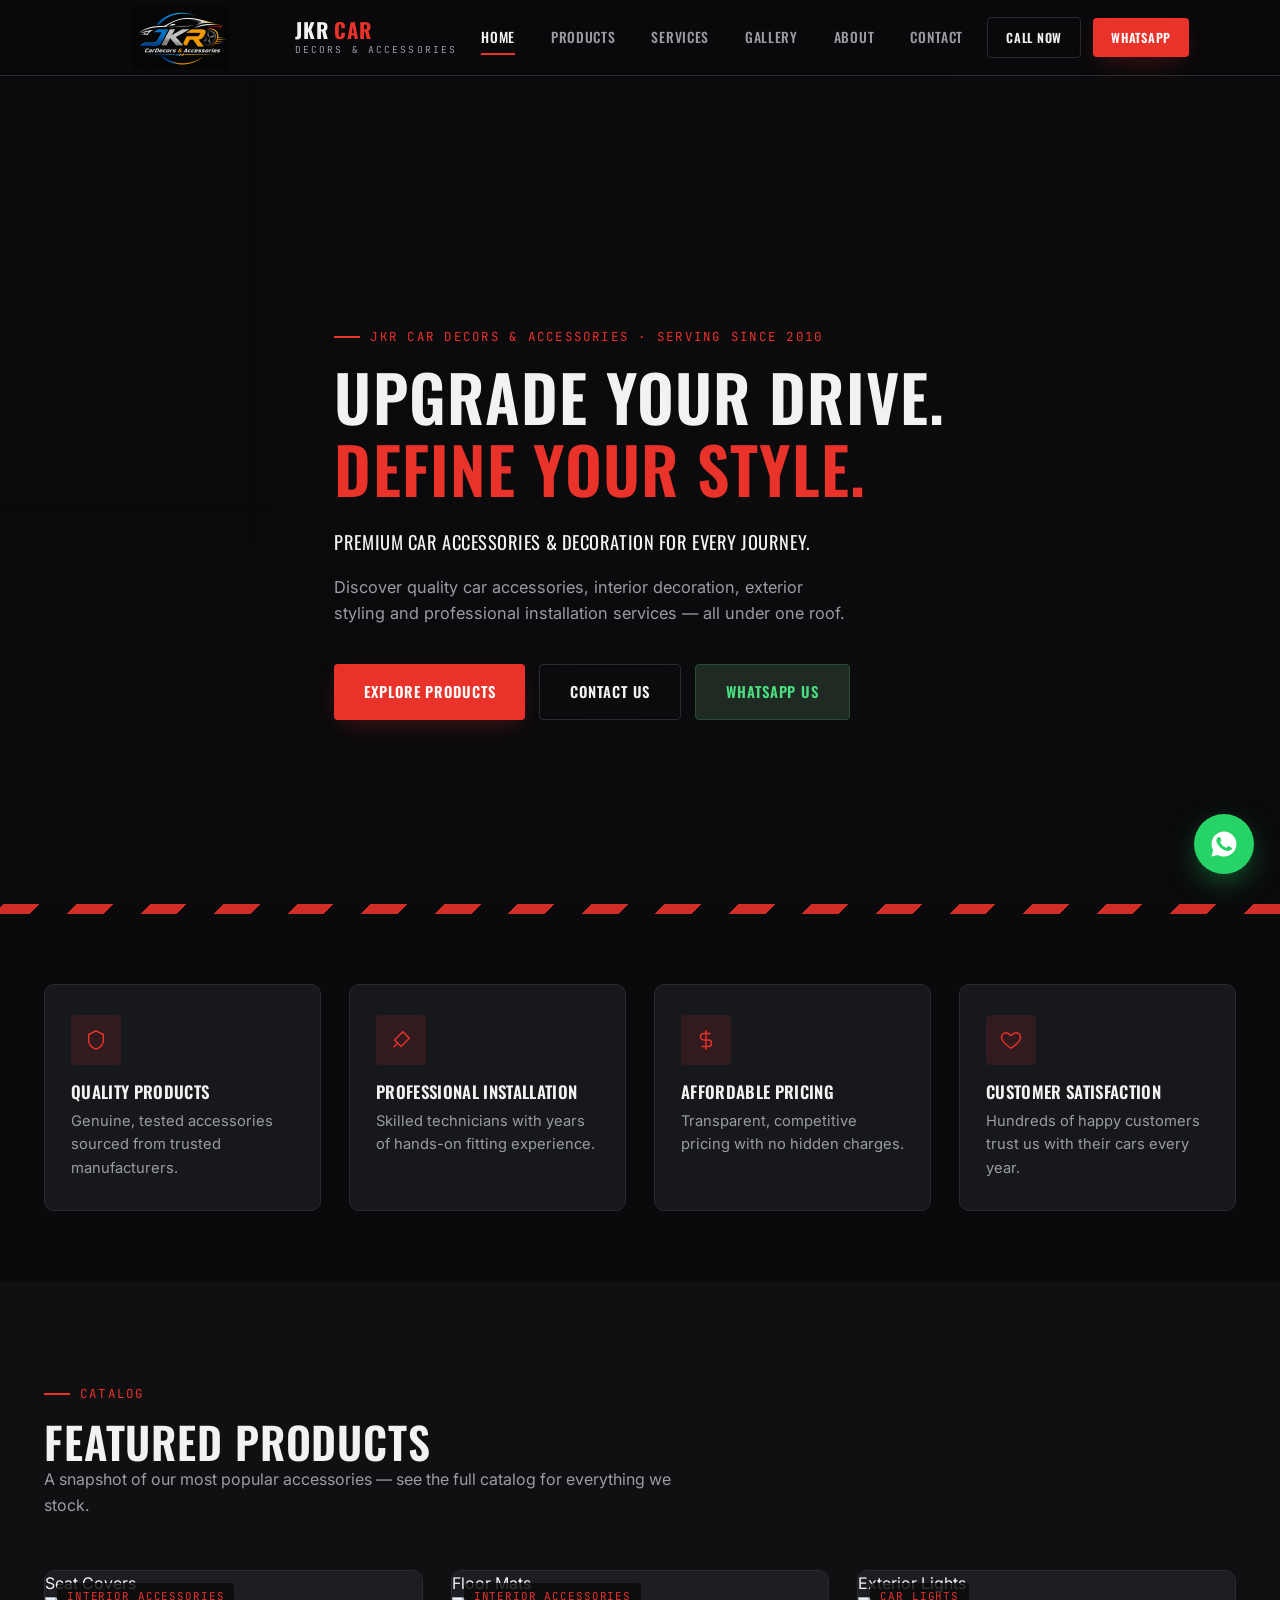
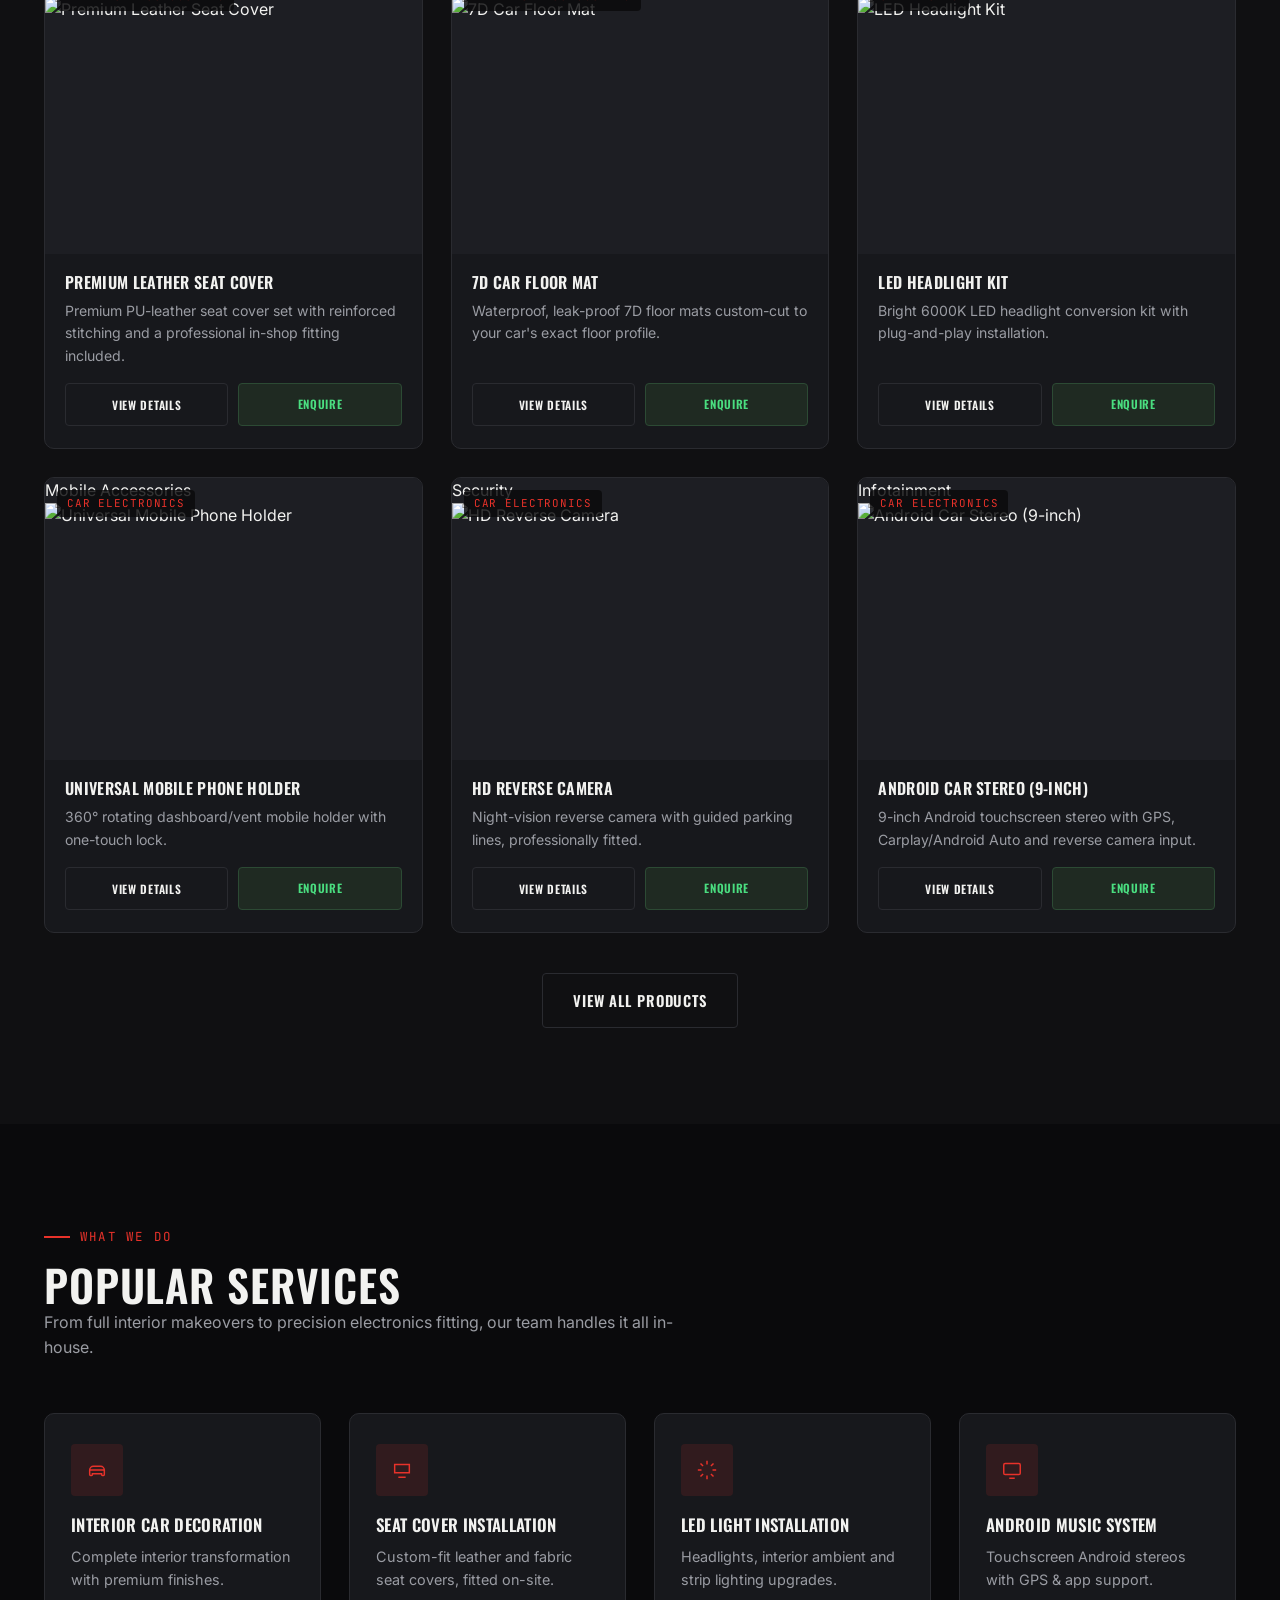
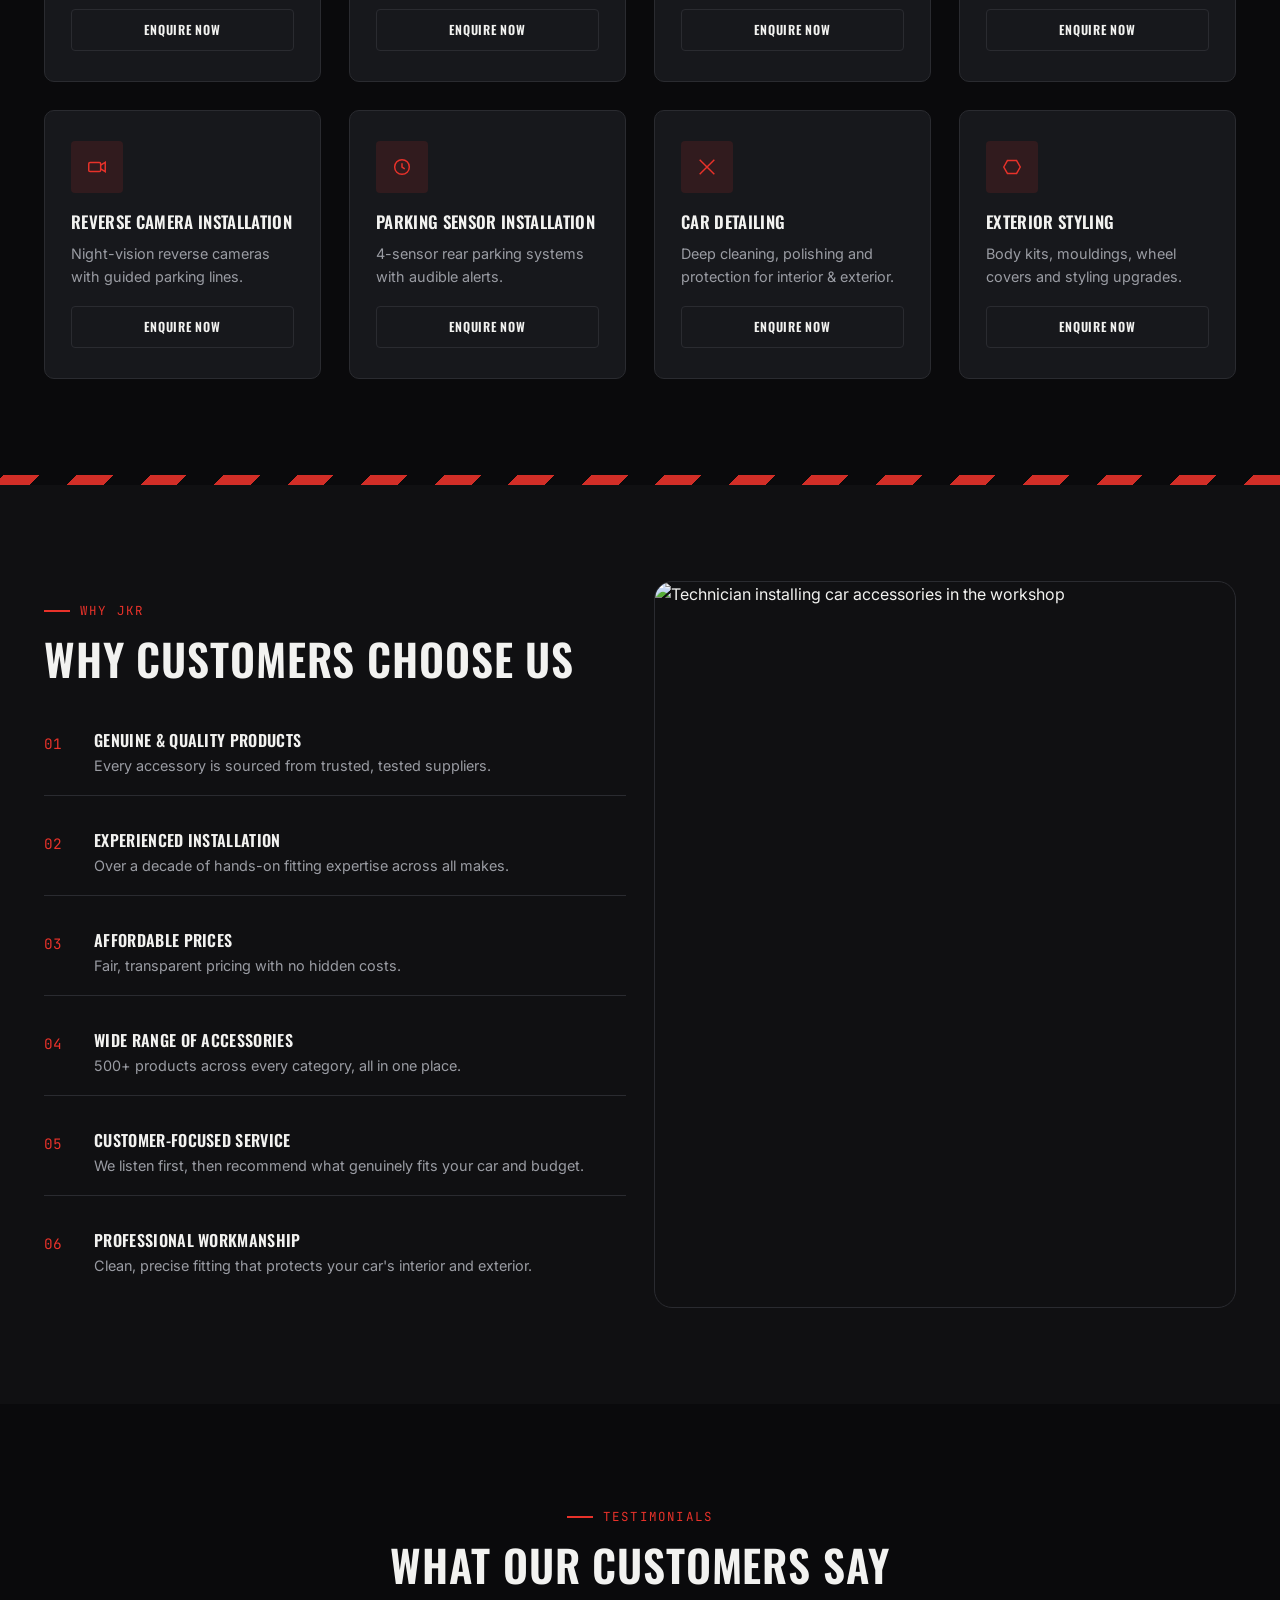
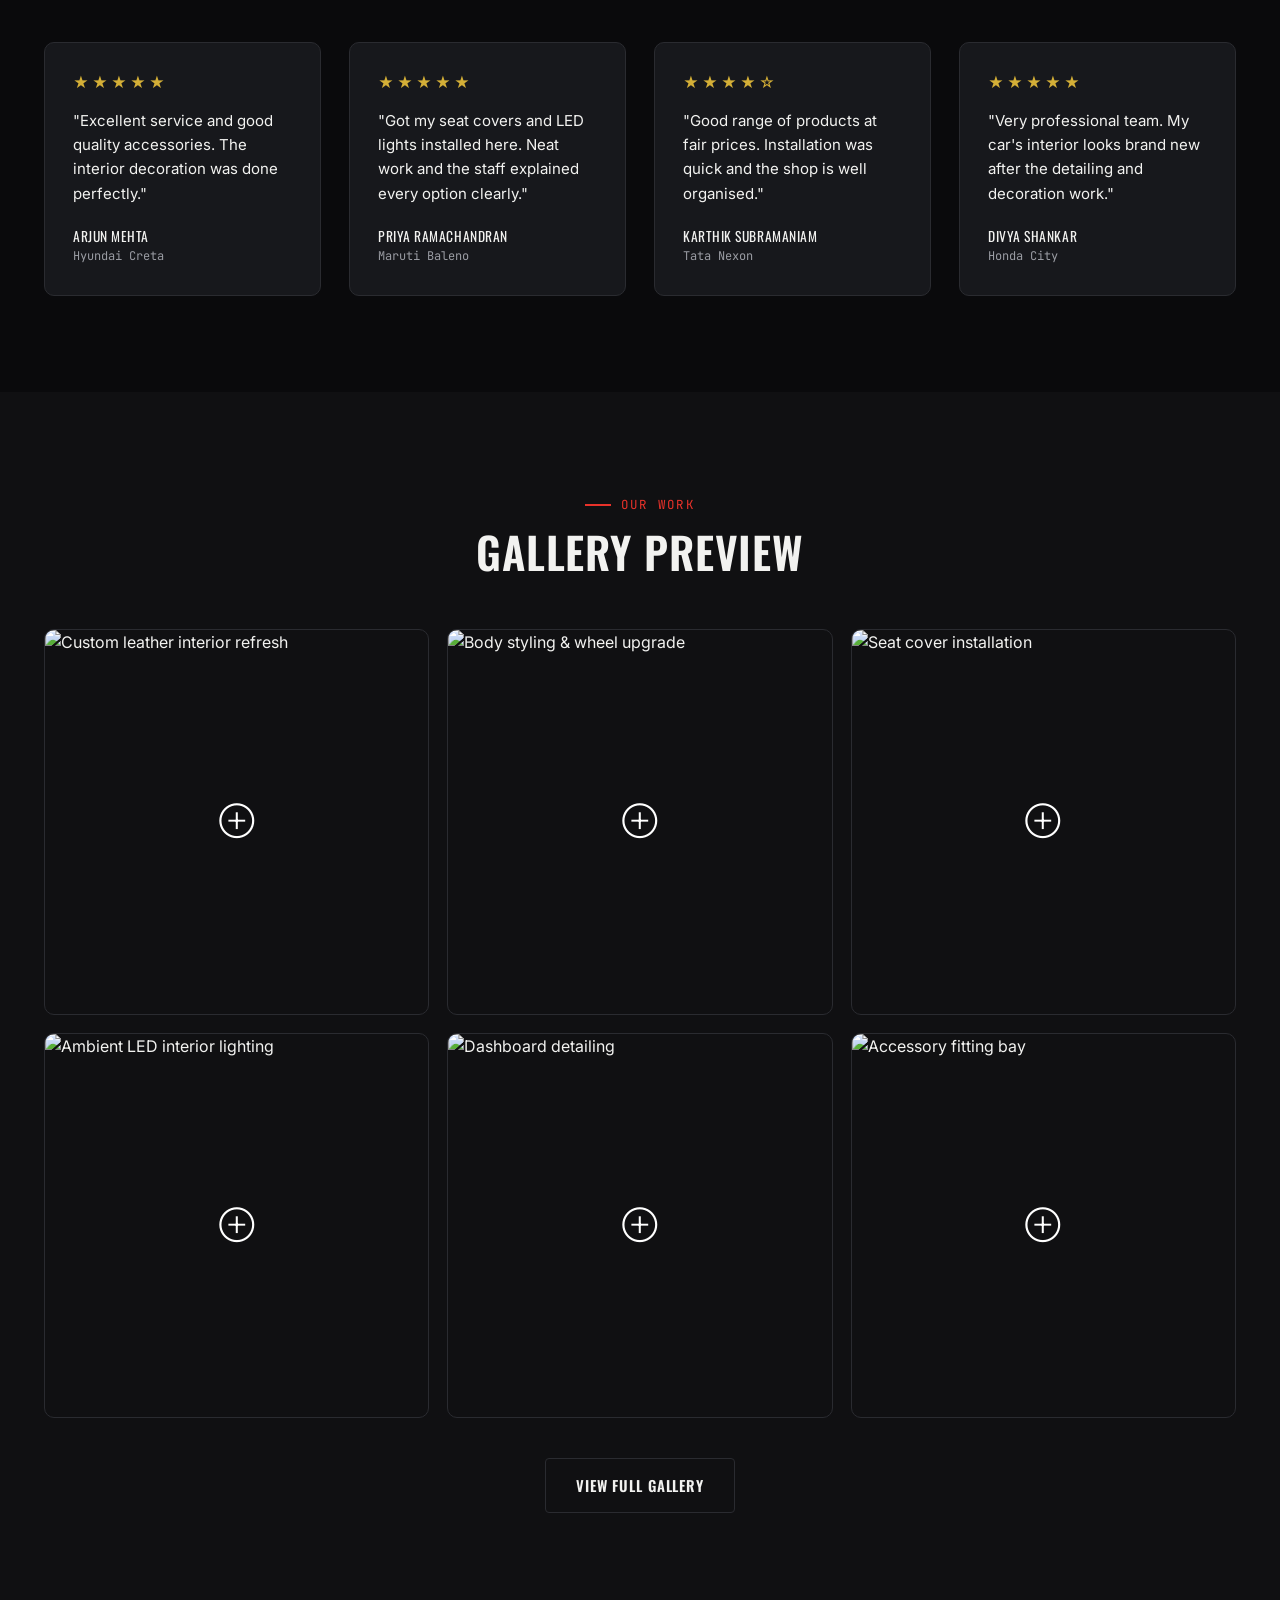
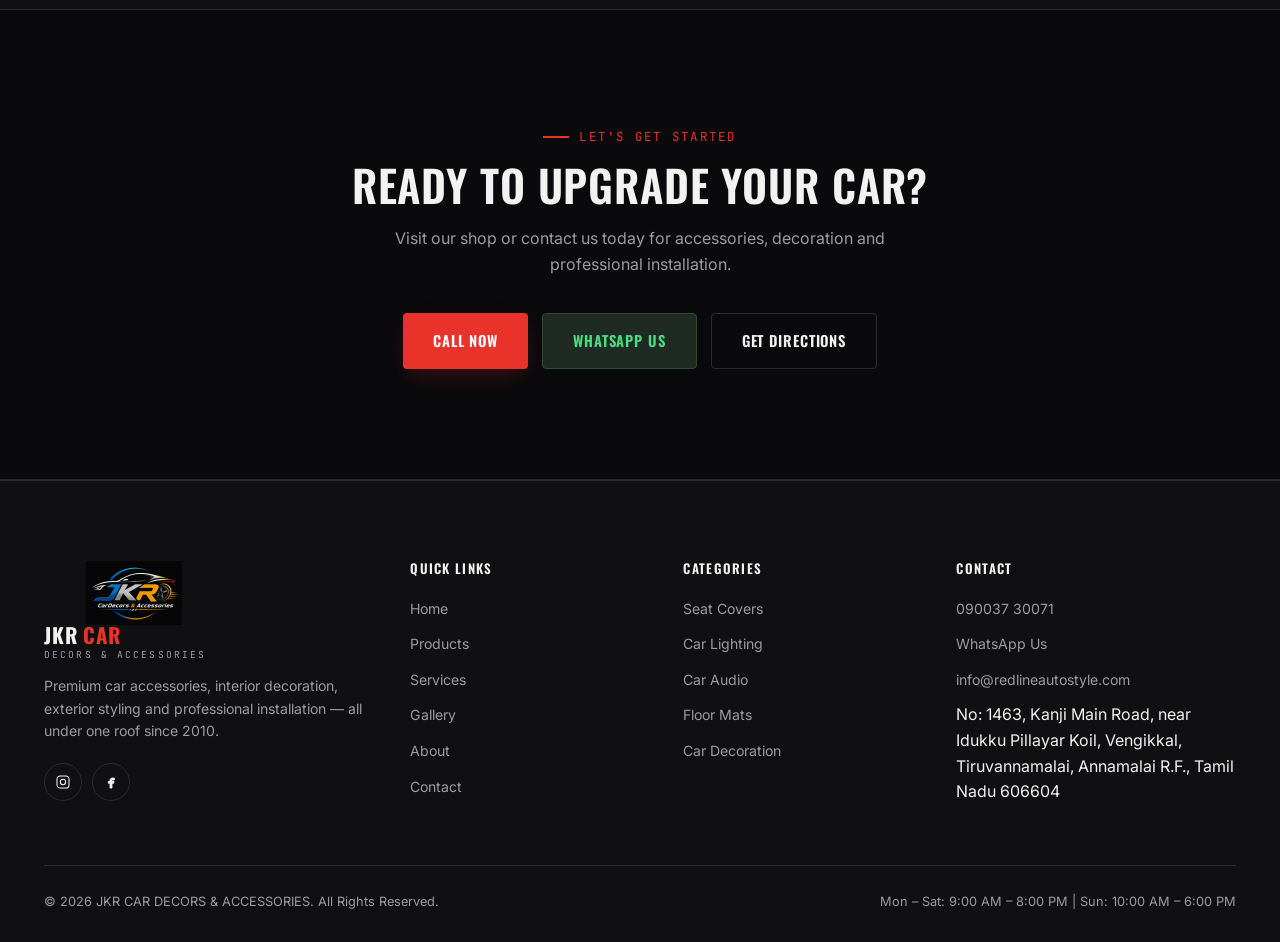
==== index.html @ 5116d95e "first commit" ====
<!DOCTYPE html>
<html lang="en">
<head>
<meta charset="UTF-8">
<meta name="viewport" content="width=device-width, initial-scale=1.0">
<title>JKR Car Decors & Accessories | Car Accessories & Car Decoration</title>
<link rel="icon" type="image/png" href="assests/jkr2.png">
<meta name="description" content="JKR Car Decors & Accessories — premium car accessories, interior decoration, exterior styling and professional installation services under one roof.">
<meta name="keywords" content="car accessories, car decoration, car styling, seat covers, LED lights, car audio, car detailing">
<link rel="preconnect" href="https://fonts.googleapis.com">
<link href="https://fonts.googleapis.com/css2?family=Oswald:wght@500;600;700&family=Inter:wght@400;500;600&family=JetBrains+Mono:wght@400;500&display=swap" rel="stylesheet">
<link rel="stylesheet" href="css/style.css">
</head>
<body>

<!-- ================= NAVBAR ================= -->

<header class="navbar">
  <div class="container">
          <img src="assests/jkr2.png" alt="JKR Car Decors & Accessories" class="logo-image">
    <a href="index.html" class="logo"><span class="mark">JKR <span>CAR</span></span><span class="sub">Decors &amp; Accessories</span></a>
    <nav class="nav-links" data-nav-links>
      <a href="index.html" class="active">Home</a>
      <a href="products.html">Products</a>
      <a href="services.html">Services</a>
      <a href="gallery.html">Gallery</a>
      <a href="about.html">About</a>
      <a href="contact.html" >Contact</a>
    </nav>
    <div class="nav-actions">
      <a href="#" class="btn btn-outline btn-sm" data-tel-link>Call Now</a>
      <a href="#" class="btn btn-primary btn-sm" data-whatsapp-link="Hi, I'd like to get in touch.">WhatsApp</a>
      <button class="hamburger" data-hamburger aria-label="Toggle menu"><span></span><span></span><span></span></button>
    </div>
  </div>
</header>

<!-- ================= HERO ================= -->
<section class="hero">
  <div class="hero-bg"></div>
  <div class="container hero-content">
    <span class="eyebrow">JKR Car Decors &amp; Accessories · Serving Since 2010</span>
    <h1>Upgrade Your Drive.<br><span class="accent">Define Your Style.</span></h1>
    <p class="lede">Premium Car Accessories &amp; Decoration for Every Journey.</p>
    <p class="desc">Discover quality car accessories, interior decoration, exterior styling and professional installation services — all under one roof.</p>
    <div class="hero-actions">
      <a href="products.html" class="btn btn-primary">Explore Products</a>
      <a href="contact.html" class="btn btn-outline">Contact Us</a>
      <a href="#" class="btn btn-whatsapp" data-whatsapp-link="Hi, I'd like to know more about your shop.">WhatsApp Us</a>
    </div>
  </div>
</section>

<div class="stripe-divider thin"></div>

<!-- ================= TRUST STRIP ================= -->
<section class="trust-strip">
  <div class="container grid grid-4">
    <div class="feature-card reveal">
      <div class="icon">
        <svg width="22" height="22" viewBox="0 0 24 24" fill="none"><path d="M12 2l8 4v6c0 5-3.5 8.5-8 10-4.5-1.5-8-5-8-10V6l8-4z" stroke="currentColor" stroke-width="1.6"/></svg>
      </div>
      <h3>Quality Products</h3>
      <p>Genuine, tested accessories sourced from trusted manufacturers.</p>
    </div>
    <div class="feature-card reveal">
      <div class="icon">
        <svg width="22" height="22" viewBox="0 0 24 24" fill="none"><path d="M14 3l7 7-9 9-7-7 9-9z" stroke="currentColor" stroke-width="1.6"/><path d="M9 15l-5 5" stroke="currentColor" stroke-width="1.6"/></svg>
      </div>
      <h3>Professional Installation</h3>
      <p>Skilled technicians with years of hands-on fitting experience.</p>
    </div>
    <div class="feature-card reveal">
      <div class="icon">
        <svg width="22" height="22" viewBox="0 0 24 24" fill="none"><path d="M12 1v22M17 5H9.5a3.5 3.5 0 000 7h5a3.5 3.5 0 010 7H7" stroke="currentColor" stroke-width="1.6"/></svg>
      </div>
      <h3>Affordable Pricing</h3>
      <p>Transparent, competitive pricing with no hidden charges.</p>
    </div>
    <div class="feature-card reveal">
      <div class="icon">
        <svg width="22" height="22" viewBox="0 0 24 24" fill="none"><path d="M12 21s-7-4.5-9.5-9C.5 8 2.5 4 6.5 4c2 0 3.5 1 5.5 3 2-2 3.5-3 5.5-3 4 0 6 4 4 8-2.5 4.5-9.5 9-9.5 9z" stroke="currentColor" stroke-width="1.6"/></svg>
      </div>
      <h3>Customer Satisfaction</h3>
      <p>Hundreds of happy customers trust us with their cars every year.</p>
    </div>
  </div>
</section>

<!-- ================= FEATURED PRODUCTS ================= -->
<section class="section section-alt">
  <div class="container">
    <div class="section-head">
      <span class="eyebrow">Catalog</span>
      <h2>Featured Products</h2>
      <p>A snapshot of our most popular accessories — see the full catalog for everything we stock.</p>
    </div>
    <div class="grid grid-3" id="featured-products-grid"></div>
    <div class="text-center mt-40">
      <a href="products.html" class="btn btn-outline">View All Products</a>
    </div>
  </div>
</section>

<!-- ================= SERVICES ================= -->
<section class="section">
  <div class="container">
    <div class="section-head">
      <span class="eyebrow">What We Do</span>
      <h2>Popular Services</h2>
      <p>From full interior makeovers to precision electronics fitting, our team handles it all in-house.</p>
    </div>
    <div class="grid grid-4">
      <div class="service-card reveal">
        <div class="icon"><svg width="22" height="22" viewBox="0 0 24 24" fill="none"><path d="M4 12h16M4 12a4 4 0 014-4h8a4 4 0 014 4M4 12v5a1 1 0 001 1h1a1 1 0 001-1v-1h10v1a1 1 0 001 1h1a1 1 0 001-1v-5" stroke="currentColor" stroke-width="1.6"/></svg></div>
        <h3>Interior Car Decoration</h3>
        <p>Complete interior transformation with premium finishes.</p>
        <a href="services.html" class="btn btn-outline btn-sm btn-block">Enquire Now</a>
      </div>
      <div class="service-card reveal">
        <div class="icon"><svg width="22" height="22" viewBox="0 0 24 24" fill="none"><path d="M4 6h16v9H4zM8 20h8" stroke="currentColor" stroke-width="1.6"/></svg></div>
        <h3>Seat Cover Installation</h3>
        <p>Custom-fit leather and fabric seat covers, fitted on-site.</p>
        <a href="services.html" class="btn btn-outline btn-sm btn-block">Enquire Now</a>
      </div>
      <div class="service-card reveal">
        <div class="icon"><svg width="22" height="22" viewBox="0 0 24 24" fill="none"><path d="M12 2v4M12 18v4M4.9 4.9l2.8 2.8M16.3 16.3l2.8 2.8M2 12h4M18 12h4M4.9 19.1l2.8-2.8M16.3 7.7l2.8-2.8" stroke="currentColor" stroke-width="1.6"/></svg></div>
        <h3>LED Light Installation</h3>
        <p>Headlights, interior ambient and strip lighting upgrades.</p>
        <a href="services.html" class="btn btn-outline btn-sm btn-block">Enquire Now</a>
      </div>
      <div class="service-card reveal">
        <div class="icon"><svg width="22" height="22" viewBox="0 0 24 24" fill="none"><rect x="3" y="5" width="18" height="12" rx="1.5" stroke="currentColor" stroke-width="1.6"/><path d="M9 21h6" stroke="currentColor" stroke-width="1.6"/></svg></div>
        <h3>Android Music System</h3>
        <p>Touchscreen Android stereos with GPS &amp; app support.</p>
        <a href="services.html" class="btn btn-outline btn-sm btn-block">Enquire Now</a>
      </div>
      <div class="service-card reveal">
        <div class="icon"><svg width="22" height="22" viewBox="0 0 24 24" fill="none"><rect x="3" y="7" width="13" height="10" rx="1.5" stroke="currentColor" stroke-width="1.6"/><path d="M16 10l5-3v10l-5-3" stroke="currentColor" stroke-width="1.6"/></svg></div>
        <h3>Reverse Camera Installation</h3>
        <p>Night-vision reverse cameras with guided parking lines.</p>
        <a href="services.html" class="btn btn-outline btn-sm btn-block">Enquire Now</a>
      </div>
      <div class="service-card reveal">
        <div class="icon"><svg width="22" height="22" viewBox="0 0 24 24" fill="none"><circle cx="12" cy="12" r="8" stroke="currentColor" stroke-width="1.6"/><path d="M12 8v4l3 2" stroke="currentColor" stroke-width="1.6"/></svg></div>
        <h3>Parking Sensor Installation</h3>
        <p>4-sensor rear parking systems with audible alerts.</p>
        <a href="services.html" class="btn btn-outline btn-sm btn-block">Enquire Now</a>
      </div>
      <div class="service-card reveal">
        <div class="icon"><svg width="22" height="22" viewBox="0 0 24 24" fill="none"><path d="M4 4l16 16M20 4L4 20" stroke="currentColor" stroke-width="1.6"/></svg></div>
        <h3>Car Detailing</h3>
        <p>Deep cleaning, polishing and protection for interior &amp; exterior.</p>
        <a href="services.html" class="btn btn-outline btn-sm btn-block">Enquire Now</a>
      </div>
      <div class="service-card reveal">
        <div class="icon"><svg width="22" height="22" viewBox="0 0 24 24" fill="none"><path d="M3 12l4-7h10l4 7-4 7H7l-4-7z" stroke="currentColor" stroke-width="1.6"/></svg></div>
        <h3>Exterior Styling</h3>
        <p>Body kits, mouldings, wheel covers and styling upgrades.</p>
        <a href="services.html" class="btn btn-outline btn-sm btn-block">Enquire Now</a>
      </div>
    </div>
  </div>
</section>

<div class="stripe-divider thin"></div>

<!-- ================= WHY CHOOSE US ================= -->
<section class="section section-alt">
  <div class="container grid grid-2" style="align-items:center;">
    <div>
      <div class="section-head" style="margin-bottom:30px;">
        <span class="eyebrow">Why JKR</span>
        <h2>Why Customers Choose Us</h2>
      </div>
      <div class="why-list">
        <div class="why-item">
          <span class="num">01</span>
          <div><h3>Genuine &amp; Quality Products</h3><p>Every accessory is sourced from trusted, tested suppliers.</p></div>
        </div>
        <div class="why-item">
          <span class="num">02</span>
          <div><h3>Experienced Installation</h3><p>Over a decade of hands-on fitting expertise across all makes.</p></div>
        </div>
        <div class="why-item">
          <span class="num">03</span>
          <div><h3>Affordable Prices</h3><p>Fair, transparent pricing with no hidden costs.</p></div>
        </div>
        <div class="why-item">
          <span class="num">04</span>
          <div><h3>Wide Range of Accessories</h3><p>500+ products across every category, all in one place.</p></div>
        </div>
        <div class="why-item">
          <span class="num">05</span>
          <div><h3>Customer-Focused Service</h3><p>We listen first, then recommend what genuinely fits your car and budget.</p></div>
        </div>
        <div class="why-item">
          <span class="num">06</span>
          <div><h3>Professional Workmanship</h3><p>Clean, precise fitting that protects your car's interior and exterior.</p></div>
        </div>
      </div>
    </div>
    <div class="why-media">
      <img src="https://placehold.co/700x900/17181c/2a2b30?text=Workshop+Photo" alt="Technician installing car accessories in the workshop" loading="lazy">
    </div>
  </div>
</section>

<!-- ================= TESTIMONIALS ================= -->
<section class="section">
  <div class="container">
    <div class="section-head center">
      <span class="eyebrow">Testimonials</span>
      <h2>What Our Customers Say</h2>
    </div>
    <div class="grid grid-4" id="testimonials-grid"></div>
  </div>
</section>

<!-- ================= GALLERY PREVIEW ================= -->
<section class="section section-alt">
  <div class="container">
    <div class="section-head center">
      <span class="eyebrow">Our Work</span>
      <h2>Gallery Preview</h2>
    </div>
    <div class="gallery-grid" id="gallery-preview-grid"></div>
    <div class="text-center mt-40">
      <a href="gallery.html" class="btn btn-outline">View Full Gallery</a>
    </div>
  </div>
</section>

<!-- ================= FINAL CTA ================= -->
<section class="final-cta">
  <div class="container">
    <span class="eyebrow" style="justify-content:center;">Let's Get Started</span>
    <h2>Ready to Upgrade Your Car?</h2>
    <p>Visit our shop or contact us today for accessories, decoration and professional installation.</p>
    <div class="hero-actions">
      <a href="#" class="btn btn-primary" data-tel-link>Call Now</a>
      <a href="#" class="btn btn-whatsapp" data-whatsapp-link="Hi, I'd like to visit your shop. Please share directions and timing.">WhatsApp Us</a>
      <a href="#" class="btn btn-outline" data-maps-link target="_blank" rel="noopener">Get Directions</a>
    </div>
  </div>
</section>

<!-- ================= PRODUCT MODAL ================= -->
<div class="modal-overlay" id="product-modal">
  <div class="modal-box"></div>
</div>

<!-- ================= FOOTER ================= -->
<footer class="footer">
  <div class="container">
    <div class="footer-grid">
      <div>
<img src="assests/jkr2.png" alt="JKR Car Decors & Accessories" class="logo-image">
    <a href="index.html" class="logo"><span class="mark">JKR <span>CAR</span></span><span class="sub">Decors &amp; Accessories</span></a>        <p style="margin-top:16px;">Premium car accessories, interior decoration, exterior styling and professional installation — all under one roof since 2010.</p>
        <div class="footer-socials">
          <a href="#" data-instagram-link target="_blank" rel="noopener" aria-label="Instagram"><svg width="16" height="16" viewBox="0 0 24 24" fill="none"><rect x="3" y="3" width="18" height="18" rx="5" stroke="currentColor" stroke-width="1.6"/><circle cx="12" cy="12" r="4" stroke="currentColor" stroke-width="1.6"/></svg></a>
          <a href="#" data-facebook-link target="_blank" rel="noopener" aria-label="Facebook"><svg width="16" height="16" viewBox="0 0 24 24" fill="none"><path d="M14 9h3V6h-3c-2 0-3.5 1.5-3.5 3.5V11H8v3h2.5v7h3v-7H16l.5-3h-3V9.5c0-.3.2-.5.5-.5z" stroke="currentColor" stroke-width="1.2" fill="currentColor"/></svg></a>
        </div>
      </div>
      <div>
        <h4>Quick Links</h4>
        <ul>
          <li><a href="index.html">Home</a></li>
          <li><a href="products.html">Products</a></li>
          <li><a href="services.html">Services</a></li>
          <li><a href="gallery.html">Gallery</a></li>
          <li><a href="about.html">About</a></li>
          <li><a href="contact.html">Contact</a></li>
        </ul>
      </div>
      <div>
        <h4>Categories</h4>
        <ul>
          <li><a href="products.html">Seat Covers</a></li>
          <li><a href="products.html">Car Lighting</a></li>
          <li><a href="products.html">Car Audio</a></li>
          <li><a href="products.html">Floor Mats</a></li>
          <li><a href="products.html">Car Decoration</a></li>
        </ul>
      </div>
      <div>
        <h4>Contact</h4>
        <ul>
          <li><a href="#" data-tel-link data-business="phone"></a></li>
          <li><a href="#" data-whatsapp-link>WhatsApp Us</a></li>
          <li><a href="mailto:#" data-business="email"></a></li>
          <li><span data-business="address"></span></li>
        </ul>
      </div>
    </div>
    <div class="footer-bottom">
      <span>&copy; 2026 <span data-business="shopName"></span>. All Rights Reserved.</span>
      <span data-business="hours"></span>
    </div>
  </div>
</footer>

<!-- ================= FLOATING BUTTONS ================= -->
<a href="#" class="float-whatsapp" aria-label="Chat on WhatsApp">
  <svg viewBox="0 0 24 24"><path d="M12 2C6.5 2 2 6.5 2 12c0 1.8.5 3.5 1.3 5L2 22l5.2-1.3C8.7 21.5 10.3 22 12 22c5.5 0 10-4.5 10-10S17.5 2 12 2zm5.6 14.2c-.2.6-1.3 1.2-1.9 1.3-.5.1-1.1.1-1.8-.1-.4-.1-1-.3-1.7-.6-3-1.3-4.9-4.3-5.1-4.5-.1-.2-1.2-1.6-1.2-3.1s.8-2.2 1.1-2.5c.3-.3.6-.4.8-.4h.6c.2 0 .4 0 .6.5.2.5.7 1.8.8 1.9.1.2.1.3 0 .5-.1.2-.1.3-.3.5l-.4.5c-.1.2-.3.3-.1.6.2.3.9 1.5 1.9 2.4 1.3 1.2 2.4 1.5 2.7 1.7.3.2.5.1.6-.1l.9-1c.2-.3.4-.2.7-.1.3.1 1.7.8 2 1 .3.1.5.2.6.3.1.2.1.9-.1 1.5z" fill="white"/></svg>
</a>
<a href="#" class="float-call" aria-label="Call us">
  <svg viewBox="0 0 24 24"><path d="M6.6 10.8c1.4 2.8 3.8 5.1 6.6 6.6l2.2-2.2c.3-.3.7-.4 1-.2 1.1.4 2.3.6 3.6.6.6 0 1 .4 1 1V20c0 .6-.4 1-1 1C10.5 21 3 13.5 3 4c0-.6.4-1 1-1h3.5c.6 0 1 .4 1 1 0 1.2.2 2.5.6 3.6.1.4 0 .8-.2 1L6.6 10.8z" fill="white"/></svg>
</a>

<script src="js/config.js"></script>
<script src="js/products.js"></script>
<script src="js/main.js"></script>
</body>
</html>
---- css/style.css ----
/* ============================================================
   REDLINE AUTO STYLE — MASTER STYLESHEET
   ------------------------------------------------------------
   Table of contents:
   1. Design tokens
   2. Reset & base
   3. Typography
   4. Layout helpers / container
   5. Buttons
   6. Navbar
   7. Hero
   8. Racing-stripe divider (signature element)
   9. Trust / feature cards
   10. Section headings
   11. Product cards + grid
   12. Product filter bar
   13. Product modal
   14. Service cards
   15. Why-choose-us
   16. Testimonials
   17. Gallery
   18. Lightbox
   19. Stats
   20. Contact page
   21. Footer
   22. Floating WhatsApp / call
   23. Utilities
   24. Responsive
============================================================ */

/* -------------------- 1. Design tokens -------------------- */
:root {
  /* Color */
  --bg: #0a0a0c;
  --bg-alt: #101012;
  --surface: #17181c;
  --surface-2: #1d1e23;
  --border: #2a2b30;
  --red: #e8322a;
  --red-dark: #b8241d;
  --red-glow: rgba(232, 50, 42, 0.35);
  --gold: #d4af37;
  --text: #f2f2f0;
  --text-muted: #9a9ca3;
  --white: #ffffff;

  /* Type */
  --font-display: "Oswald", "Arial Narrow", sans-serif;
  --font-body: "Inter", -apple-system, BlinkMacSystemFont, sans-serif;
  --font-mono: "JetBrains Mono", "Courier New", monospace;

  /* Layout */
  --container-w: 1240px;
  --radius-sm: 4px;
  --radius-md: 10px;
  --radius-lg: 18px;
  --nav-h: 76px;

  /* Motion */
  --ease: cubic-bezier(0.4, 0, 0.2, 1);
}

/* -------------------- 2. Reset & base -------------------- */
* { margin: 0; padding: 0; box-sizing: border-box; }

html { scroll-behavior: smooth; }

body {
  background: var(--bg);
  color: var(--text);
  font-family: var(--font-body);
  line-height: 1.6;
  -webkit-font-smoothing: antialiased;
  overflow-x: hidden;
}

img { max-width: 100%; display: block; }

a { color: inherit; text-decoration: none; }

ul { list-style: none; }

button { font-family: inherit; cursor: pointer; border: none; background: none; color: inherit; }

input, textarea, select { font-family: inherit; }

:focus-visible {
  outline: 2px solid var(--red);
  outline-offset: 3px;
}

/* -------------------- 3. Typography -------------------- */
h1, h2, h3, h4 {
  font-family: var(--font-display);
  font-weight: 600;
  text-transform: uppercase;
  letter-spacing: 0.02em;
  line-height: 1.12;
}

h1 { font-size: clamp(2.4rem, 5vw, 4.4rem); }
h2 { font-size: clamp(1.9rem, 3.4vw, 2.8rem); }
h3 { font-size: clamp(1.2rem, 2vw, 1.5rem); }

p { color: var(--text-muted); }

.eyebrow {
  font-family: var(--font-mono);
  font-size: 0.78rem;
  letter-spacing: 0.18em;
  text-transform: uppercase;
  color: var(--red);
  display: inline-flex;
  align-items: center;
  gap: 10px;
  margin-bottom: 14px;
}
.eyebrow::before {
  content: "";
  width: 26px;
  height: 2px;
  background: var(--red);
  display: inline-block;
}

/* -------------------- 4. Layout helpers -------------------- */
.container {
  max-width: var(--container-w);
  margin-inline: auto;
  padding-inline: 24px;
}

.section { padding: 96px 0; }
.section-alt { background: var(--bg-alt); }

.section-head {
  max-width: 640px;
  margin-bottom: 52px;
}
.section-head.center { margin-inline: auto; text-align: center; }

.grid {
  display: grid;
  gap: 28px;
}
.grid-2 { grid-template-columns: repeat(2, 1fr); }
.grid-3 { grid-template-columns: repeat(3, 1fr); }
.grid-4 { grid-template-columns: repeat(4, 1fr); }

/* -------------------- 5. Buttons -------------------- */
.btn {
  display: inline-flex;
  align-items: center;
  justify-content: center;
  gap: 8px;
  padding: 15px 30px;
  font-family: var(--font-display);
  font-size: 0.92rem;
  font-weight: 600;
  letter-spacing: 0.06em;
  text-transform: uppercase;
  border-radius: var(--radius-sm);
  transition: transform 0.25s var(--ease), box-shadow 0.25s var(--ease), background 0.25s var(--ease), border-color 0.25s var(--ease);
  white-space: nowrap;
}

.btn-primary {
  background: var(--red);
  color: var(--white);
  box-shadow: 0 8px 24px -8px var(--red-glow);
}
.btn-primary:hover {
  background: var(--red-dark);
  transform: translateY(-2px);
  box-shadow: 0 12px 30px -8px var(--red-glow);
}

.btn-outline {
  background: transparent;
  color: var(--text);
  border: 1.5px solid var(--border);
}
.btn-outline:hover {
  border-color: var(--red);
  color: var(--red);
  transform: translateY(-2px);
}

.btn-whatsapp {
  background: #1f2a22;
  color: #4ade80;
  border: 1.5px solid #2c4a34;
}
.btn-whatsapp:hover {
  background: #223a29;
  transform: translateY(-2px);
}

.btn-sm { padding: 10px 18px; font-size: 0.78rem; }
.btn-block { width: 100%; }

/* -------------------- 6. Navbar -------------------- */
.navbar {
  position: sticky;
  top: 0;
  z-index: 500;
  height: var(--nav-h);
  display: flex;
  align-items: center;
  background: rgba(10, 10, 12, 0.86);
  backdrop-filter: blur(10px);
  border-bottom: 1px solid var(--border);
  transition: background 0.3s var(--ease);
}

.navbar .container {
  display: flex;
  align-items: center;
  justify-content: space-between;
  gap: 24px;
}

.logo {
  display: flex;
  flex-direction: column;
  line-height: 1;
  font-family: var(--font-display);
}
.logo-image {
  display: block;
  width: 180px;
  height: 64px;
  object-fit: contain;
}
.logo-name {
  color: var(--text);
  font-family: var(--font-display);
  font-size: 0.72rem;
  font-weight: 700;
  letter-spacing: 0.04em;
  text-align: center;
  text-transform: uppercase;
}
.logo .mark {
  font-size: 1.3rem;
  font-weight: 700;
  letter-spacing: 0.04em;
}
.logo .mark span { color: var(--red); }
.logo .sub {
  font-family: var(--font-mono);
  font-size: 0.6rem;
  letter-spacing: 0.22em;
  color: var(--text-muted);
  margin-top: 4px;
  text-transform: uppercase;
}

.nav-links {
  display: flex;
  align-items: center;
  gap: 36px;
}
.nav-links a {
  font-family: var(--font-display);
  font-size: 0.86rem;
  font-weight: 500;
  letter-spacing: 0.05em;
  text-transform: uppercase;
  color: var(--text-muted);
  position: relative;
  padding: 6px 0;
  transition: color 0.2s var(--ease);
}
.nav-links a::after {
  content: "";
  position: absolute;
  left: 0; bottom: 0;
  width: 0; height: 2px;
  background: var(--red);
  transition: width 0.25s var(--ease);
}
.nav-links a:hover,
.nav-links a.active { color: var(--text); }
.nav-links a:hover::after,
.nav-links a.active::after { width: 100%; }

.nav-actions {
  display: flex;
  align-items: center;
  gap: 12px;
}

.hamburger {
  display: none;
  flex-direction: column;
  gap: 5px;
  width: 28px;
  padding: 6px 0;
  z-index: 501;
}
.hamburger span {
  height: 2px;
  width: 100%;
  background: var(--text);
  transition: transform 0.3s var(--ease), opacity 0.3s var(--ease);
}
.hamburger.open span:nth-child(1) { transform: translateY(7px) rotate(45deg); }
.hamburger.open span:nth-child(2) { opacity: 0; }
.hamburger.open span:nth-child(3) { transform: translateY(-7px) rotate(-45deg); }

/* -------------------- 7. Hero -------------------- */
.hero {
  position: relative;
  min-height: 92vh;
  display: flex;
  align-items: center;
  overflow: hidden;
  background: #0d0d0f url("https://placehold.co/1920x1080/0a0a0c/1d1e23?text=%20") center/cover;
}
.hero-bg {
  position: absolute;
  inset: 0;
  background-image:
    linear-gradient(115deg, rgba(10,10,12,0.97) 28%, rgba(10,10,12,0.55) 62%, rgba(10,10,12,0.88) 100%),
    url("https://placehold.co/1920x1080/17181c/2a2b30?text=Car+Hero+Image");
  background-size: cover;
  background-position: center;
}
.hero-content {
  position: relative;
  z-index: 2;
  max-width: 660px;
  padding: 140px 0 80px;
}
.hero h1 { margin-bottom: 22px; }
.hero h1 .accent { color: var(--red); }
.hero .lede {
  font-family: var(--font-display);
  font-size: 1.15rem;
  color: var(--text);
  text-transform: uppercase;
  letter-spacing: 0.03em;
  margin-bottom: 18px;
}
.hero .desc {
  font-size: 1.02rem;
  max-width: 520px;
  margin-bottom: 38px;
}
.hero-actions {
  display: flex;
  flex-wrap: wrap;
  gap: 14px;
}

/* -------------------- 8. Racing-stripe divider -------------------- */
.stripe-divider {
  height: 34px;
  width: 100%;
  background: repeating-linear-gradient(
    -45deg,
    var(--red) 0px, var(--red) 26px,
    transparent 26px, transparent 52px
  );
  opacity: 0.9;
}
.stripe-divider.thin { height: 10px; }

/* -------------------- 9. Trust / feature cards -------------------- */
.trust-strip { padding: 70px 0; }
.feature-card {
  background: var(--surface);
  border: 1px solid var(--border);
  border-radius: var(--radius-md);
  padding: 30px 26px;
  transition: transform 0.3s var(--ease), border-color 0.3s var(--ease);
}
.feature-card:hover {
  transform: translateY(-6px);
  border-color: var(--red);
}
.feature-card .icon {
  width: 50px; height: 50px;
  display: flex; align-items: center; justify-content: center;
  background: rgba(232,50,42,0.12);
  border-radius: var(--radius-sm);
  color: var(--red);
  margin-bottom: 18px;
}
.feature-card h3 { margin-bottom: 8px; font-size: 1.05rem; }
.feature-card p { font-size: 0.92rem; }

/* -------------------- 11. Product cards -------------------- */
.product-card {
  background: var(--surface);
  border: 1px solid var(--border);
  border-radius: var(--radius-md);
  overflow: hidden;
  display: flex;
  flex-direction: column;
  transition: transform 0.3s var(--ease), border-color 0.3s var(--ease), box-shadow 0.3s var(--ease);
}
.product-card:hover {
  transform: translateY(-6px);
  border-color: var(--red);
  box-shadow: 0 18px 40px -20px rgba(0,0,0,0.6);
}
.product-card .thumb {
  position: relative;
  aspect-ratio: 4/3;
  overflow: hidden;
  background: var(--surface-2);
}
.product-card .thumb img {
  width: 100%; height: 100%; object-fit: cover;
  transition: transform 0.4s var(--ease);
}
.product-card:hover .thumb img { transform: scale(1.06); }
.product-card .cat-tag {
  position: absolute; top: 12px; left: 12px;
  background: rgba(10,10,12,0.82);
  color: var(--red);
  font-family: var(--font-mono);
  font-size: 0.68rem;
  letter-spacing: 0.08em;
  text-transform: uppercase;
  padding: 5px 10px;
  border-radius: var(--radius-sm);
}
.product-card .body {
  padding: 20px 20px 22px;
  display: flex;
  flex-direction: column;
  flex: 1;
}
.product-card h3 { font-size: 1rem; margin-bottom: 8px; }
.product-card p { font-size: 0.88rem; flex: 1; margin-bottom: 16px; }
.product-card .price {
  font-family: var(--font-mono);
  font-size: 1.15rem;
  color: var(--white);
  margin-bottom: 16px;
}
.product-card .card-actions {
  display: flex;
  gap: 10px;
}
.product-card .card-actions .btn { flex: 1; padding: 11px 14px; font-size: 0.72rem; }

/* -------------------- 12. Product filter bar -------------------- */
.filter-bar {
  display: flex;
  flex-wrap: wrap;
  gap: 16px;
  align-items: center;
  justify-content: space-between;
  background: var(--surface);
  border: 1px solid var(--border);
  border-radius: var(--radius-md);
  padding: 22px;
  margin-bottom: 44px;
}
.filter-bar input[type="text"],
.filter-bar select {
  background: var(--bg-alt);
  border: 1px solid var(--border);
  color: var(--text);
  padding: 12px 16px;
  border-radius: var(--radius-sm);
  font-size: 0.9rem;
  min-width: 180px;
}
.filter-bar input[type="text"] { flex: 1; min-width: 220px; }
.filter-bar input[type="text"]:focus,
.filter-bar select:focus { border-color: var(--red); }

.results-count {
  font-family: var(--font-mono);
  font-size: 0.82rem;
  color: var(--text-muted);
  margin-bottom: 24px;
}

.empty-state {
  text-align: center;
  padding: 70px 20px;
  color: var(--text-muted);
  font-family: var(--font-mono);
}

/* -------------------- 13. Product modal -------------------- */
.modal-overlay {
  position: fixed; inset: 0;
  background: rgba(5,5,6,0.86);
  backdrop-filter: blur(4px);
  z-index: 900;
  display: flex;
  align-items: center;
  justify-content: center;
  padding: 24px;
  opacity: 0;
  pointer-events: none;
  transition: opacity 0.25s var(--ease);
}
.modal-overlay.active { opacity: 1; pointer-events: auto; }

.modal-box {
  background: var(--surface);
  border: 1px solid var(--border);
  border-radius: var(--radius-lg);
  max-width: 760px;
  width: 100%;
  max-height: 88vh;
  overflow-y: auto;
  display: grid;
  grid-template-columns: 1fr 1fr;
  position: relative;
  transform: translateY(16px);
  transition: transform 0.25s var(--ease);
}
.modal-overlay.active .modal-box { transform: translateY(0); }

.modal-box img { width: 100%; height: 100%; object-fit: cover; min-height: 280px; }
.modal-info { padding: 34px; display: flex; flex-direction: column; }
.modal-info .cat-tag {
  color: var(--red);
  font-family: var(--font-mono);
  font-size: 0.75rem;
  letter-spacing: 0.08em;
  text-transform: uppercase;
  margin-bottom: 10px;
}
.modal-info h2 { font-size: 1.5rem; margin-bottom: 14px; }
.modal-info p { margin-bottom: 20px; }
.modal-info .price { font-family: var(--font-mono); font-size: 1.5rem; color: var(--white); margin-bottom: 24px; }
.modal-close {
  position: absolute; top: 16px; right: 16px;
  width: 38px; height: 38px;
  background: rgba(10,10,12,0.7);
  border-radius: 50%;
  display: flex; align-items: center; justify-content: center;
  font-size: 1.3rem;
  z-index: 5;
  transition: background 0.2s var(--ease);
}
.modal-close:hover { background: var(--red); }

/* -------------------- 14. Service cards -------------------- */
.service-card {
  background: var(--surface);
  border: 1px solid var(--border);
  border-radius: var(--radius-md);
  padding: 30px 26px;
  transition: transform 0.3s var(--ease), border-color 0.3s var(--ease);
}
.service-card:hover { transform: translateY(-6px); border-color: var(--red); }
.service-card .icon {
  width: 52px; height: 52px;
  border-radius: var(--radius-sm);
  background: rgba(232,50,42,0.12);
  color: var(--red);
  display: flex; align-items: center; justify-content: center;
  margin-bottom: 20px;
}
.service-card h3 { font-size: 1.05rem; margin-bottom: 10px; }
.service-card p { font-size: 0.9rem; margin-bottom: 18px; }
.service-card ul { margin-bottom: 20px; }
.service-card ul li {
  font-size: 0.86rem;
  color: var(--text-muted);
  padding-left: 20px;
  position: relative;
  margin-bottom: 6px;
}
.service-card ul li::before {
  content: "";
  position: absolute; left: 0; top: 8px;
  width: 8px; height: 2px;
  background: var(--red);
}

/* -------------------- 15. Why choose us -------------------- */
.why-list { display: grid; gap: 18px; }
.why-item {
  display: flex;
  gap: 16px;
  align-items: flex-start;
  padding: 18px 0;
  border-bottom: 1px solid var(--border);
}
.why-item:last-child { border-bottom: none; }
.why-item .num {
  font-family: var(--font-mono);
  color: var(--red);
  font-size: 0.9rem;
  min-width: 34px;
}
.why-item h3 { font-size: 1rem; margin-bottom: 4px; }
.why-item p { font-size: 0.9rem; }

.why-media {
  border-radius: var(--radius-lg);
  overflow: hidden;
  border: 1px solid var(--border);
  aspect-ratio: 4/5;
}
.why-media img { width: 100%; height: 100%; object-fit: cover; }

/* -------------------- 16. Testimonials -------------------- */
.review-card {
  background: var(--surface);
  border: 1px solid var(--border);
  border-radius: var(--radius-md);
  padding: 28px;
}
.review-card .stars { color: var(--gold); letter-spacing: 3px; margin-bottom: 14px; font-size: 0.95rem; }
.review-card p.quote { color: var(--text); font-size: 0.94rem; margin-bottom: 20px; }
.review-card .who { display: flex; flex-direction: column; }
.review-card .name { font-family: var(--font-display); text-transform: uppercase; font-size: 0.85rem; letter-spacing: 0.04em; }
.review-card .car { font-family: var(--font-mono); font-size: 0.75rem; color: var(--text-muted); }

/* -------------------- 17. Gallery -------------------- */
.gallery-filters {
  display: flex;
  flex-wrap: wrap;
  gap: 10px;
  margin-bottom: 36px;
}
.gallery-filters button {
  padding: 10px 20px;
  border: 1px solid var(--border);
  border-radius: 999px;
  font-family: var(--font-display);
  font-size: 0.78rem;
  letter-spacing: 0.06em;
  text-transform: uppercase;
  color: var(--text-muted);
  transition: all 0.2s var(--ease);
}
.gallery-filters button:hover { color: var(--text); border-color: var(--red); }
.gallery-filters button.active { background: var(--red); border-color: var(--red); color: var(--white); }

.gallery-grid {
  display: grid;
  grid-template-columns: repeat(3, 1fr);
  gap: 18px;
}
.gallery-item {
  border-radius: var(--radius-md);
  overflow: hidden;
  aspect-ratio: 1/1;
  cursor: pointer;
  position: relative;
  border: 1px solid var(--border);
}
.gallery-item img { width: 100%; height: 100%; object-fit: cover; transition: transform 0.4s var(--ease); }
.gallery-item:hover img { transform: scale(1.08); }
.gallery-item::after {
  content: "\2295";
  position: absolute; inset: 0;
  display: flex; align-items: center; justify-content: center;
  font-size: 1.6rem;
  color: var(--white);
  background: rgba(10,10,12,0);
  transition: background 0.3s var(--ease);
}
.gallery-item:hover::after { background: rgba(10,10,12,0.35); }

/* -------------------- 18. Lightbox -------------------- */
.lightbox {
  position: fixed; inset: 0;
  background: rgba(4,4,5,0.95);
  z-index: 950;
  display: flex;
  align-items: center;
  justify-content: center;
  opacity: 0;
  pointer-events: none;
  transition: opacity 0.25s var(--ease);
}
.lightbox.active { opacity: 1; pointer-events: auto; }
.lightbox img { max-width: 82vw; max-height: 82vh; border-radius: var(--radius-md); }
.lightbox-close, .lightbox-prev, .lightbox-next {
  position: absolute;
  width: 46px; height: 46px;
  border-radius: 50%;
  background: rgba(255,255,255,0.08);
  display: flex; align-items: center; justify-content: center;
  font-size: 1.3rem;
  color: var(--white);
  transition: background 0.2s var(--ease);
}
.lightbox-close:hover, .lightbox-prev:hover, .lightbox-next:hover { background: var(--red); }
.lightbox-close { top: 26px; right: 26px; }
.lightbox-prev { left: 26px; top: 50%; transform: translateY(-50%); }
.lightbox-next { right: 26px; top: 50%; transform: translateY(-50%); }

/* -------------------- 19. Stats -------------------- */
.stats-grid {
  display: grid;
  grid-template-columns: repeat(4, 1fr);
  gap: 24px;
  text-align: center;
}
.stat-box .num {
  font-family: var(--font-display);
  font-size: clamp(2.2rem, 4vw, 3.2rem);
  color: var(--red);
  line-height: 1;
}
.stat-box .label {
  font-family: var(--font-mono);
  font-size: 0.78rem;
  letter-spacing: 0.1em;
  text-transform: uppercase;
  color: var(--text-muted);
  margin-top: 10px;
}

/* -------------------- 20. Contact page -------------------- */
.contact-grid {
  display: grid;
  grid-template-columns: 0.9fr 1.1fr;
  gap: 48px;
}
.contact-info-card {
  background: var(--surface);
  border: 1px solid var(--border);
  border-radius: var(--radius-md);
  padding: 32px;
}
.contact-info-row {
  display: flex;
  gap: 16px;
  padding: 18px 0;
  border-bottom: 1px solid var(--border);
}
.contact-info-row:last-child { border-bottom: none; }
.contact-info-row .icon { color: var(--red); min-width: 22px; }
.contact-info-row .label {
  font-family: var(--font-mono);
  font-size: 0.7rem;
  letter-spacing: 0.1em;
  text-transform: uppercase;
  color: var(--text-muted);
  margin-bottom: 4px;
}
.contact-info-row .value { font-size: 0.95rem; }

.contact-form {
  background: var(--surface);
  border: 1px solid var(--border);
  border-radius: var(--radius-md);
  padding: 34px;
}
.form-row { margin-bottom: 20px; }
.form-row label {
  display: block;
  font-family: var(--font-mono);
  font-size: 0.72rem;
  letter-spacing: 0.08em;
  text-transform: uppercase;
  color: var(--text-muted);
  margin-bottom: 8px;
}
.form-row input,
.form-row select,
.form-row textarea {
  width: 100%;
  background: var(--bg-alt);
  border: 1px solid var(--border);
  color: var(--text);
  padding: 13px 16px;
  border-radius: var(--radius-sm);
  font-size: 0.92rem;
  transition: border-color 0.2s var(--ease);
}
.form-row input:focus, .form-row select:focus, .form-row textarea:focus { border-color: var(--red); }
.form-row textarea { resize: vertical; min-height: 110px; }
.form-error {
  color: var(--red);
  font-size: 0.78rem;
  margin-top: 6px;
  display: none;
}
.form-row.invalid input,
.form-row.invalid textarea,
.form-row.invalid select { border-color: var(--red); }
.form-row.invalid .form-error { display: block; }

.form-success {
  display: none;
  background: rgba(74,222,128,0.1);
  border: 1px solid rgba(74,222,128,0.3);
  color: #4ade80;
  padding: 16px;
  border-radius: var(--radius-sm);
  font-size: 0.88rem;
  margin-top: 16px;
}
.form-success.active { display: block; }

.map-wrap {
  border-radius: var(--radius-md);
  overflow: hidden;
  border: 1px solid var(--border);
  margin-top: 60px;
}
.map-wrap iframe { width: 100%; height: 380px; border: 0; filter: grayscale(0.4) invert(0.92) contrast(0.85); }

/* -------------------- 21. Footer -------------------- */
.footer {
  background: var(--bg-alt);
  border-top: 1px solid var(--border);
  padding: 80px 0 30px;
}
.footer-grid {
  display: grid;
  grid-template-columns: 1.4fr 1fr 1fr 1.2fr;
  gap: 40px;
  padding-bottom: 50px;
}
.footer h4 {
  font-size: 0.82rem;
  letter-spacing: 0.1em;
  color: var(--text);
  margin-bottom: 20px;
}
.footer p { font-size: 0.88rem; margin-bottom: 18px; }
.footer ul li { margin-bottom: 10px; }
.footer ul li a { font-size: 0.88rem; color: var(--text-muted); transition: color 0.2s var(--ease); }
.footer ul li a:hover { color: var(--red); }
.footer-socials { display: flex; gap: 10px; margin-top: 20px; }
.footer-socials a {
  width: 38px; height: 38px;
  border: 1px solid var(--border);
  border-radius: 50%;
  display: flex; align-items: center; justify-content: center;
  transition: border-color 0.2s var(--ease), color 0.2s var(--ease);
}
.footer-socials a:hover { border-color: var(--red); color: var(--red); }
.footer-bottom {
  border-top: 1px solid var(--border);
  padding-top: 26px;
  display: flex;
  justify-content: space-between;
  flex-wrap: wrap;
  gap: 10px;
  font-size: 0.8rem;
  color: var(--text-muted);
}

/* -------------------- 22. Floating buttons -------------------- */
.float-whatsapp {
  position: fixed;
  bottom: 26px; right: 26px;
  width: 60px; height: 60px;
  background: #25D366;
  border-radius: 50%;
  display: flex; align-items: center; justify-content: center;
  box-shadow: 0 10px 30px -6px rgba(37,211,102,0.5);
  z-index: 400;
  transition: transform 0.25s var(--ease);
  animation: pulse-wa 2.6s infinite;
}
.float-whatsapp:hover { transform: scale(1.08); }
.float-whatsapp svg { width: 30px; height: 30px; fill: white; }

@keyframes pulse-wa {
  0%, 100% { box-shadow: 0 10px 30px -6px rgba(37,211,102,0.5); }
  50% { box-shadow: 0 10px 30px -6px rgba(37,211,102,0.85), 0 0 0 8px rgba(37,211,102,0.08); }
}

.float-call {
  position: fixed;
  bottom: 26px; right: 96px;
  width: 60px; height: 60px;
  background: var(--red);
  border-radius: 50%;
  display: none;
  align-items: center; justify-content: center;
  box-shadow: 0 10px 30px -6px var(--red-glow);
  z-index: 400;
}
.float-call svg { width: 26px; height: 26px; fill: white; }

/* -------------------- 23. Utilities -------------------- */
.text-center { text-align: center; }
.mt-40 { margin-top: 40px; }
.mb-40 { margin-bottom: 40px; }
.final-cta {
  text-align: center;
  padding: 110px 0;
  background:
    linear-gradient(rgba(10,10,12,0.92), rgba(10,10,12,0.92)),
    url("https://placehold.co/1600x700/17181c/2a2b30?text=%20") center/cover;
  border-top: 1px solid var(--border);
  border-bottom: 1px solid var(--border);
}
.final-cta h2 { margin-bottom: 16px; }
.final-cta p { max-width: 520px; margin: 0 auto 36px; }
.final-cta .hero-actions { justify-content: center; }

.page-hero {
  padding: 150px 0 70px;
  background:
    linear-gradient(rgba(10,10,12,0.94), rgba(10,10,12,0.94)),
    url("https://placehold.co/1600x500/17181c/2a2b30?text=%20") center/cover;
  border-bottom: 1px solid var(--border);
}
.page-hero .eyebrow { margin-bottom: 18px; }
.page-hero p { max-width: 560px; margin-top: 16px; }

.badge {
  display: inline-block;
  font-family: var(--font-mono);
  font-size: 0.7rem;
  letter-spacing: 0.08em;
  text-transform: uppercase;
  color: var(--gold);
  border: 1px solid rgba(212,175,55,0.35);
  background: rgba(212,175,55,0.08);
  padding: 4px 10px;
  border-radius: var(--radius-sm);
}

/* -------------------- 24. Responsive -------------------- */
@media (max-width: 1080px) {
  .grid-4 { grid-template-columns: repeat(2, 1fr); }
  .grid-3 { grid-template-columns: repeat(2, 1fr); }
  .footer-grid { grid-template-columns: 1fr 1fr; }
  .gallery-grid { grid-template-columns: repeat(2, 1fr); }
}

@media (max-width: 860px) {
  .nav-links { 
    position: fixed;
    top: var(--nav-h); left: 0; right: 0;
    flex-direction: column;
    align-items: flex-start;
    background: var(--bg-alt);
    border-bottom: 1px solid var(--border);
    padding: 20px 24px 30px;
    gap: 20px;
    transform: translateY(-12px);
    opacity: 0;
    pointer-events: none;
    transition: transform 0.3s var(--ease), opacity 0.3s var(--ease);
  }
  .nav-links.open { transform: translateY(0); opacity: 1; pointer-events: auto; }
  .hamburger { display: flex; }
  .nav-actions .btn-outline { display: none; }
  .contact-grid { grid-template-columns: 1fr; }
  .modal-box { grid-template-columns: 1fr; }
  .modal-box img { min-height: 220px; }
  .float-call { display: flex; }
}

@media (max-width: 640px) {
  .section { padding: 64px 0; }
  .grid-2, .grid-3, .grid-4 { grid-template-columns: 1fr; }
  .stats-grid { grid-template-columns: repeat(2, 1fr); gap: 30px 16px; }
  .footer-grid { grid-template-columns: 1fr; gap: 32px; }
  .gallery-grid { grid-template-columns: repeat(2, 1fr); gap: 10px; }
  .hero-content { padding: 120px 0 60px; }
  .hero-actions .btn, .final-cta .hero-actions .btn { width: 100%; }
  .hero-actions, .final-cta .hero-actions { flex-direction: column; }
  .filter-bar { flex-direction: column; align-items: stretch; }
  .filter-bar input[type="text"], .filter-bar select { min-width: 0; width: 100%; }
}
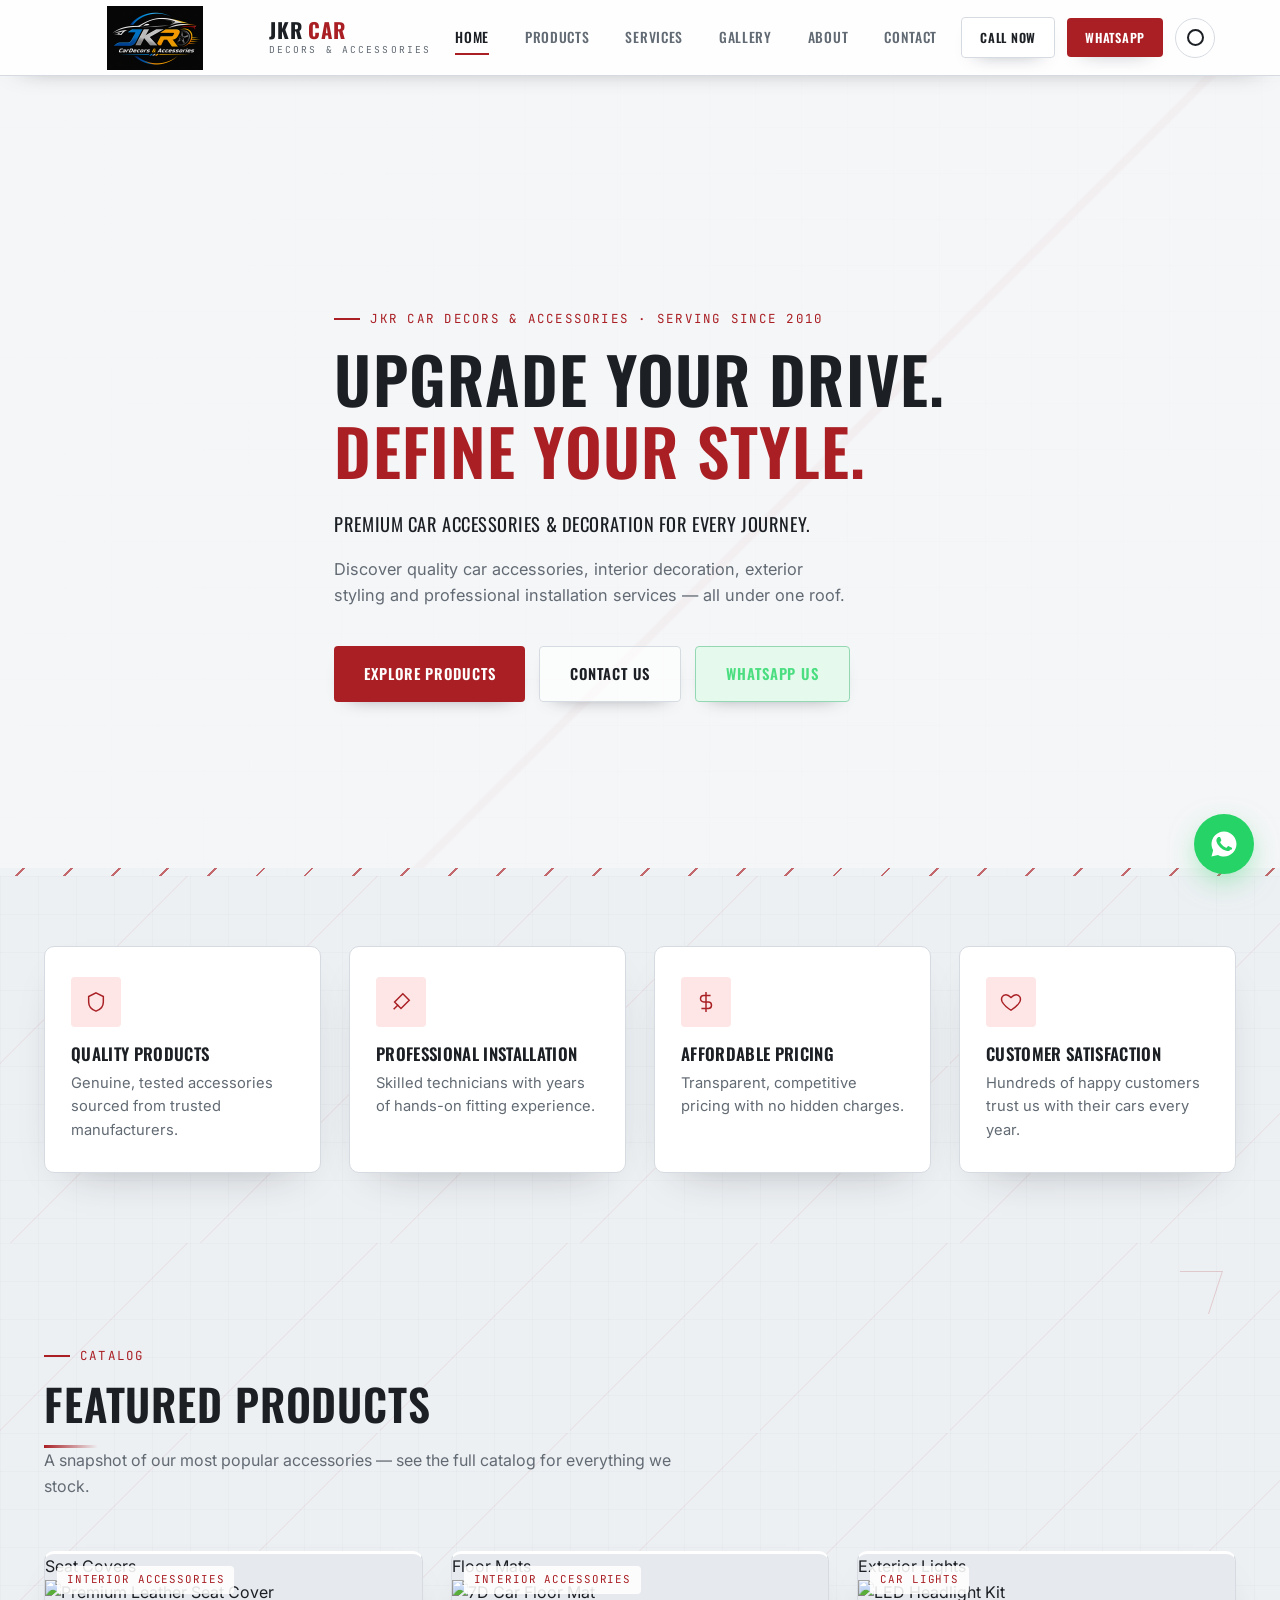
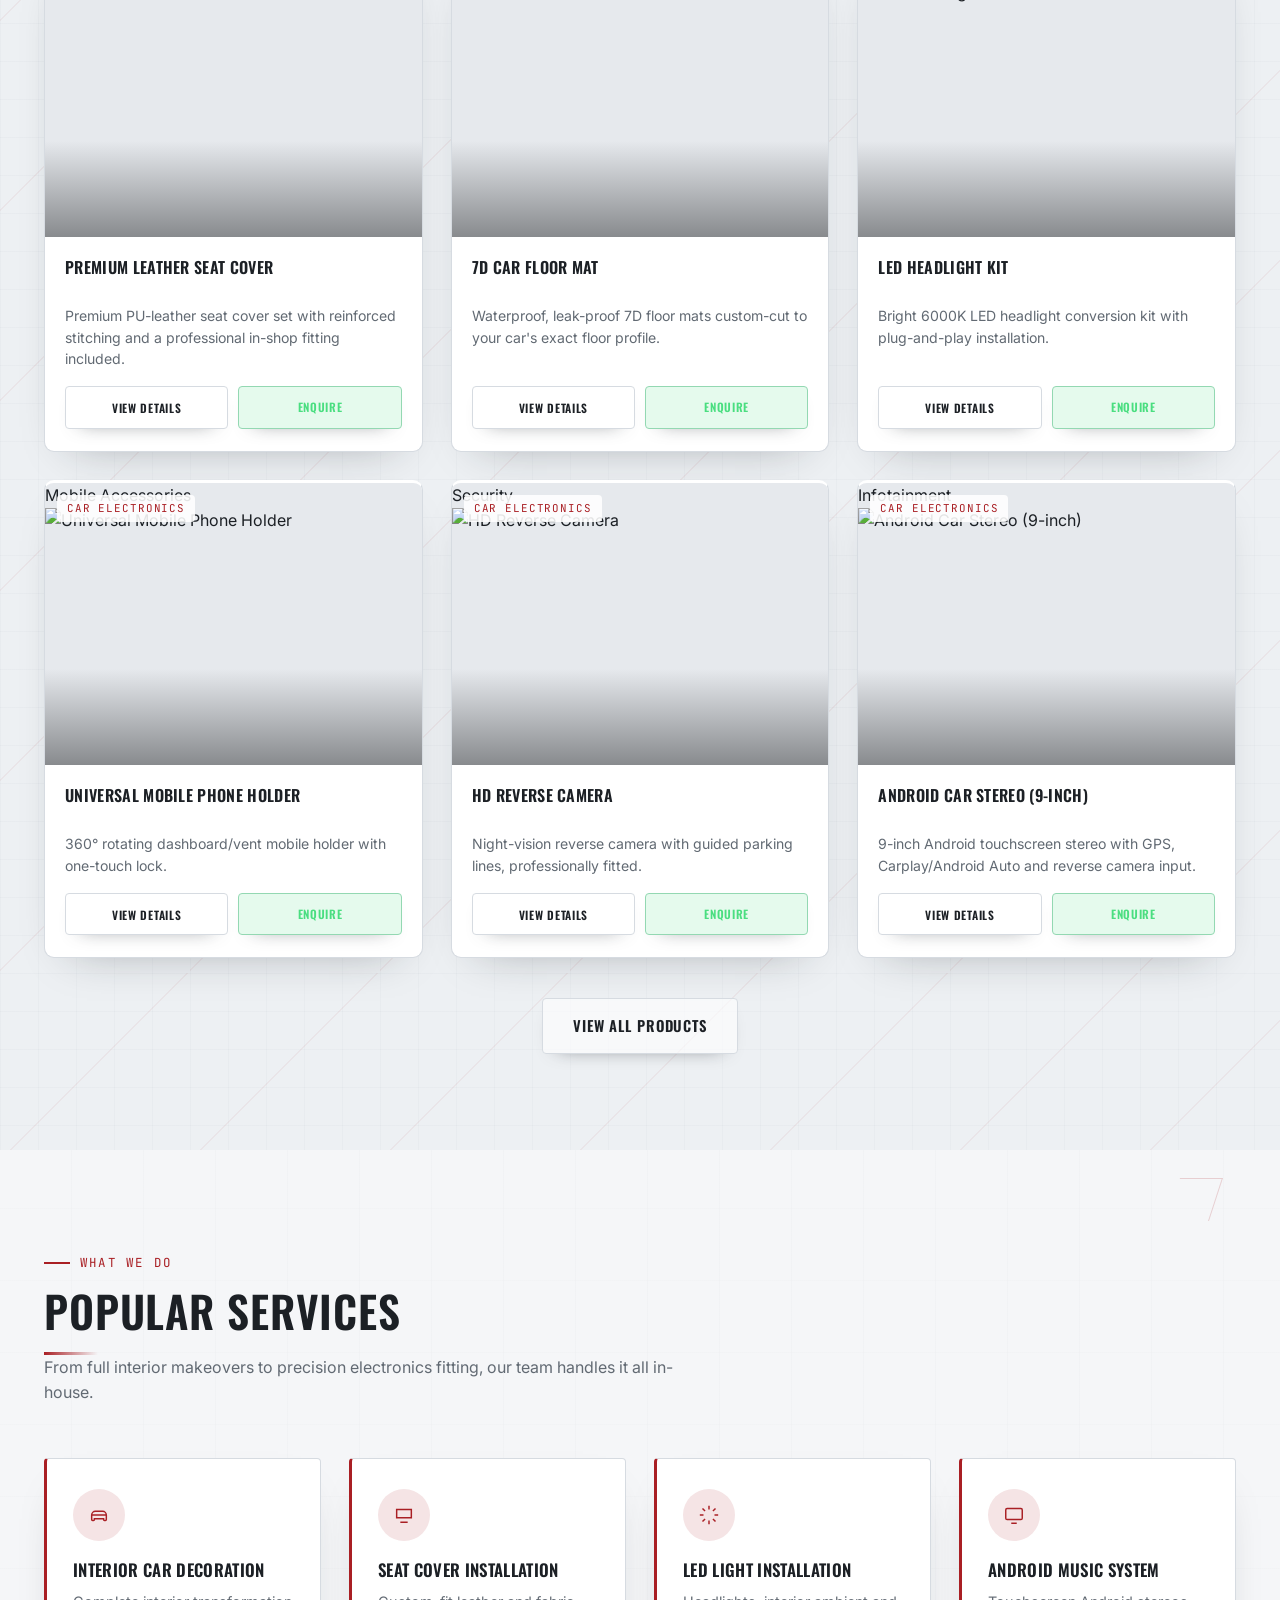
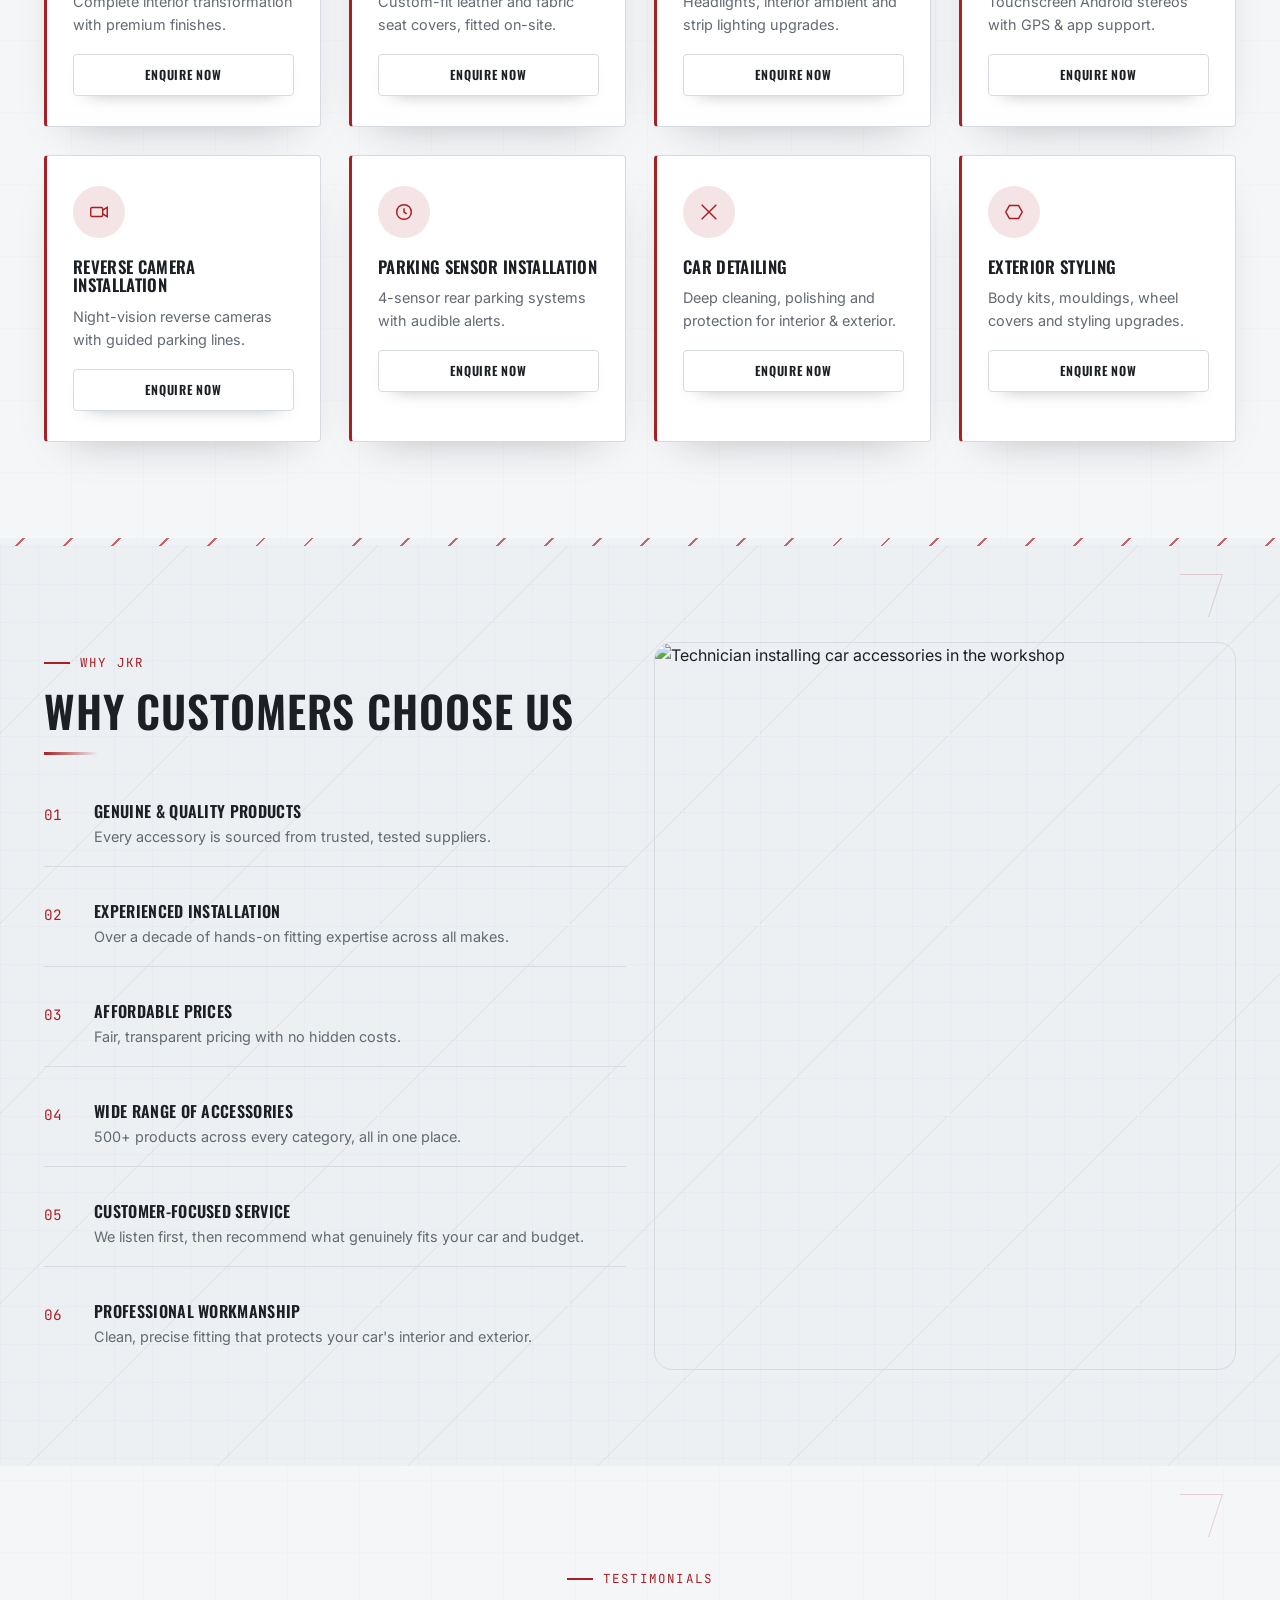
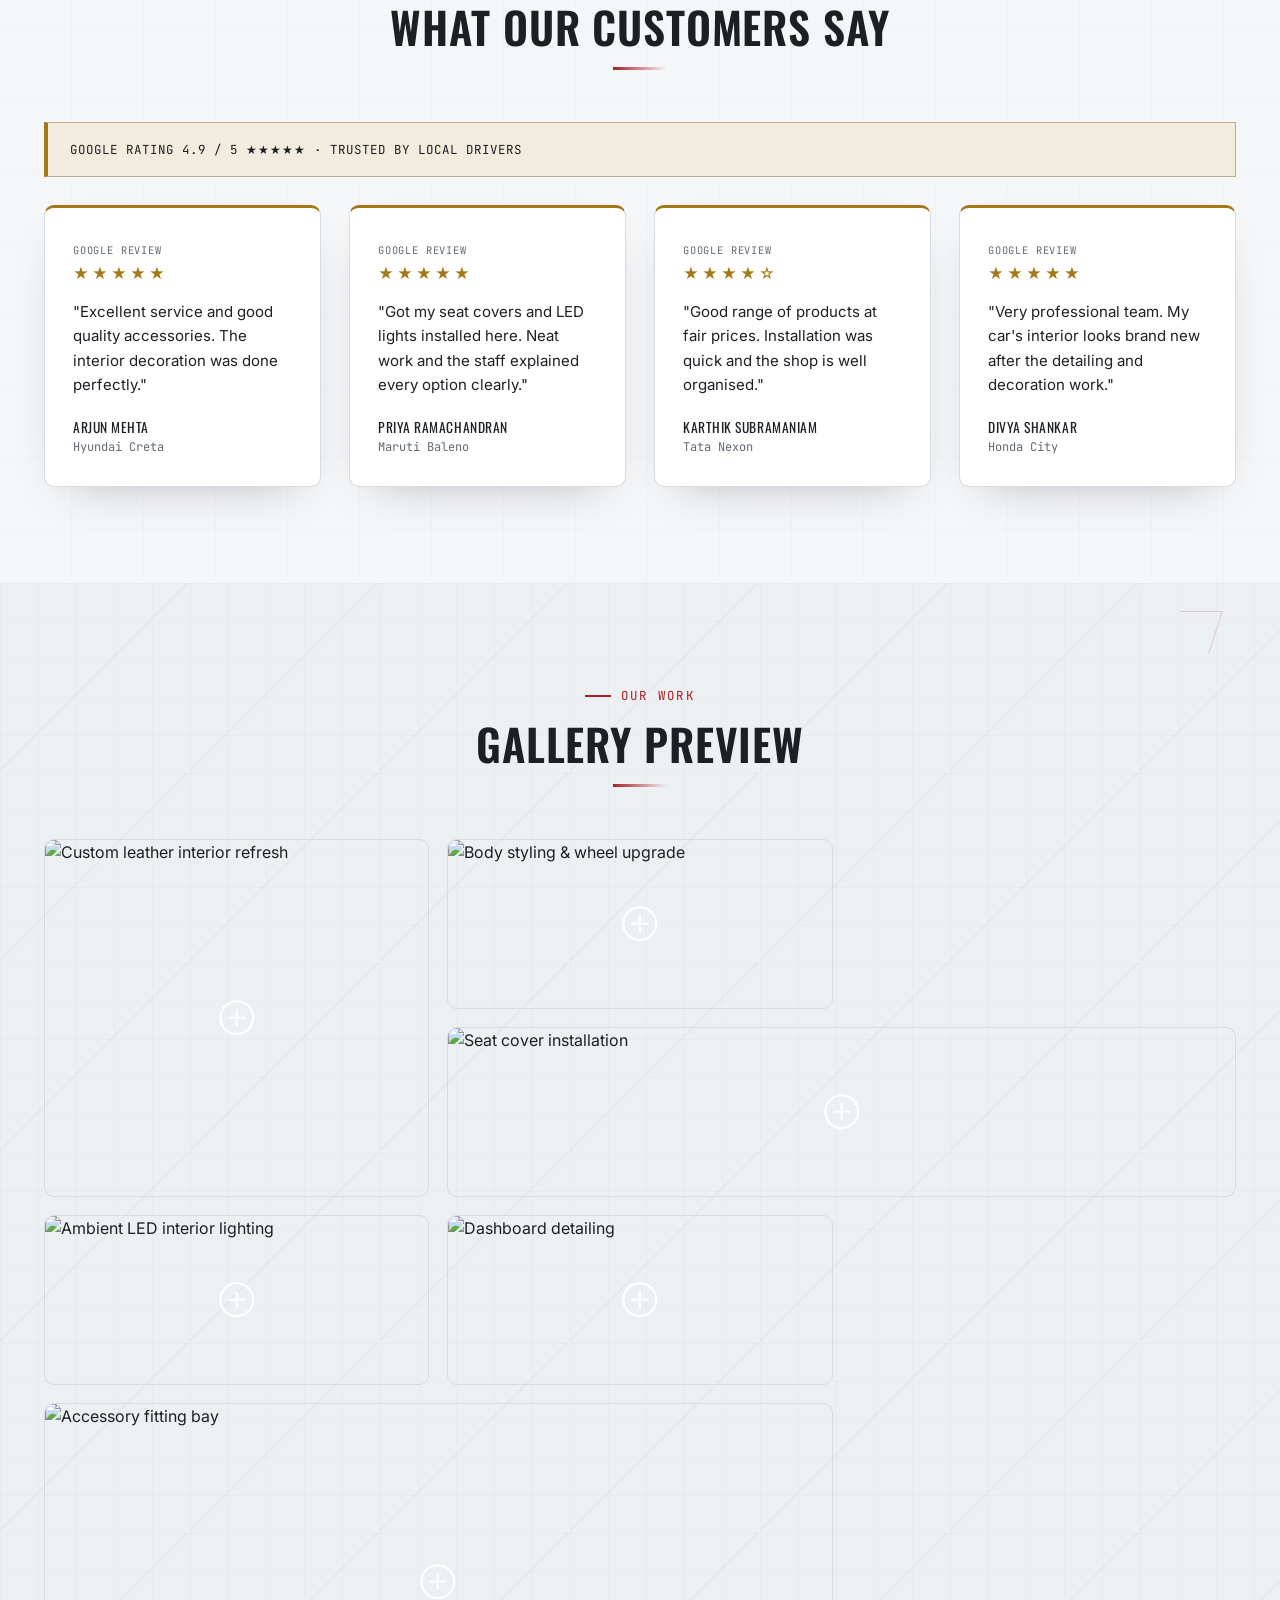
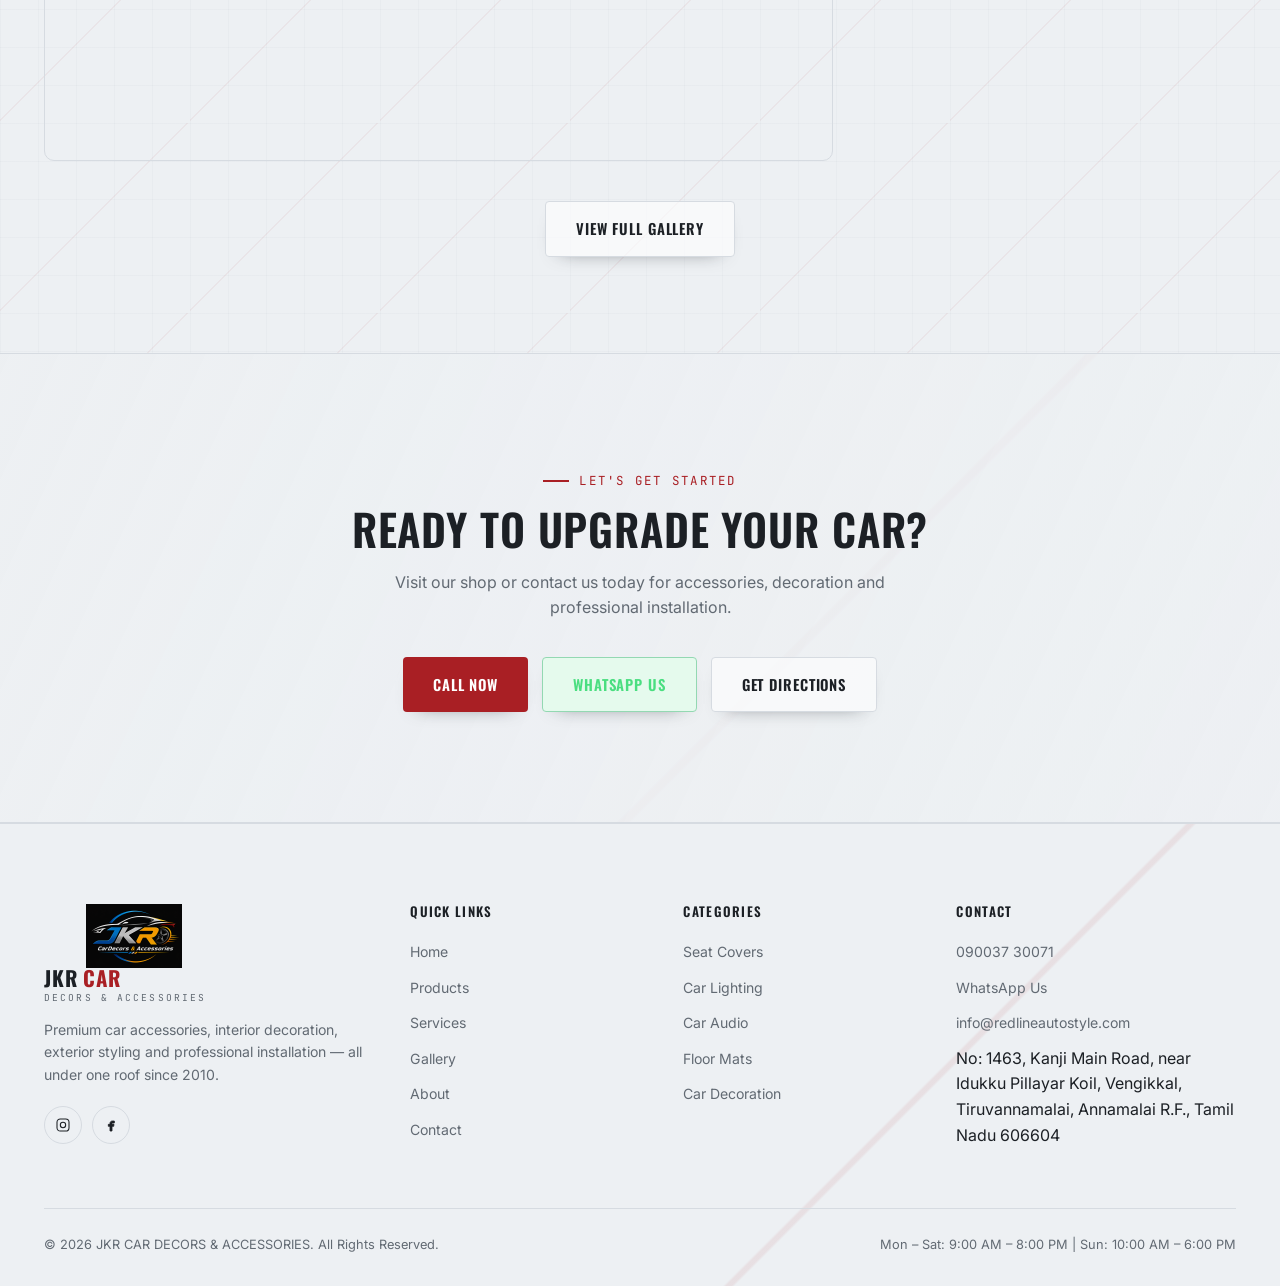
==== commit 66635b8d: "theme added" ====
--- a/index.html
+++ b/index.html
@@ -30,6 +30,7 @@
     <div class="nav-actions">
       <a href="#" class="btn btn-outline btn-sm" data-tel-link>Call Now</a>
       <a href="#" class="btn btn-primary btn-sm" data-whatsapp-link="Hi, I'd like to get in touch.">WhatsApp</a>
+      <button class="theme-toggle" type="button" data-theme-toggle aria-label="Switch to dark theme" title="Switch theme"><span class="theme-icon" aria-hidden="true"></span></button>
       <button class="hamburger" data-hamburger aria-label="Toggle menu"><span></span><span></span><span></span></button>
     </div>
   </div>
--- a/css/style.css
+++ b/css/style.css
@@ -1,5 +1,5 @@
 /* ============================================================
-   REDLINE AUTO STYLE — MASTER STYLESHEET
+  JKR CAR DECORS & ACCESSORIES — MASTER STYLESHEET
    ------------------------------------------------------------
    Table of contents:
    1. Design tokens
@@ -31,18 +31,24 @@
 /* -------------------- 1. Design tokens -------------------- */
 :root {
   /* Color */
-  --bg: #0a0a0c;
-  --bg-alt: #101012;
-  --surface: #17181c;
-  --surface-2: #1d1e23;
-  --border: #2a2b30;
-  --red: #e8322a;
-  --red-dark: #b8241d;
-  --red-glow: rgba(232, 50, 42, 0.35);
-  --gold: #d4af37;
-  --text: #f2f2f0;
-  --text-muted: #9a9ca3;
+  --bg: #f5f6f8;
+  --bg-alt: #edf0f3;
+  --surface: #ffffff;
+  --surface-2: #e6e9ed;
+  --border: #d6dbe1;
+  --border-strong: #c5cbd3;
+  --red: #a91f24;
+  --red-dark: #78161a;
+  --red-light: #c52a31;
+  --red-soft: rgba(169, 31, 36, 0.08);
+  --red-glow: rgba(169, 31, 36, 0.24);
+  --gold: #a47816;
+  --text: #1c2025;
+  --text-muted: #626a73;
   --white: #ffffff;
+  --nav-bg: rgba(255, 255, 255, 0.88);
+  --shadow: 0 18px 44px -28px rgba(24, 31, 38, 0.38);
+  --shadow-hover: 0 24px 54px -26px rgba(24, 31, 38, 0.48);
 
   /* Type */
   --font-display: "Oswald", "Arial Narrow", sans-serif;
@@ -60,10 +66,31 @@
   --ease: cubic-bezier(0.4, 0, 0.2, 1);
 }
 
+[data-theme="dark"] {
+  --bg: #080a0d;
+  --bg-alt: #101317;
+  --surface: #171b20;
+  --surface-2: #20262c;
+  --border: #30383f;
+  --border-strong: #3a444e;
+  --red: #d52b31;
+  --red-dark: #a51f25;
+  --red-light: #e43a42;
+  --red-soft: rgba(213, 43, 49, 0.1);
+  --red-glow: rgba(213, 43, 49, 0.34);
+  --gold: #d4af37;
+  --text: #f4f5f6;
+  --text-muted: #9ba4ad;
+  --nav-bg: rgba(8, 10, 13, 0.88);
+  --shadow: 0 18px 44px -28px rgba(0, 0, 0, 0.72);
+  --shadow-hover: 0 24px 54px -24px rgba(0, 0, 0, 0.88);
+}
+
 /* -------------------- 2. Reset & base -------------------- */
 * { margin: 0; padding: 0; box-sizing: border-box; }
 
-html { scroll-behavior: smooth; }
+html { scroll-behavior: smooth; color-scheme: light; }
+html[data-theme="dark"] { color-scheme: dark; }
 
 body {
   background: var(--bg);
@@ -74,6 +101,12 @@
   overflow-x: hidden;
 }
 
+body {
+  background:
+    radial-gradient(circle at 10% 0%, var(--red-soft), transparent 28%),
+    var(--bg);
+}
+
 img { max-width: 100%; display: block; }
 
 a { color: inherit; text-decoration: none; }
@@ -138,6 +171,15 @@
   margin-bottom: 52px;
 }
 .section-head.center { margin-inline: auto; text-align: center; }
+.section-head h2::after {
+  content: "";
+  display: block;
+  width: 54px;
+  height: 3px;
+  margin-top: 16px;
+  background: linear-gradient(90deg, var(--red), transparent);
+}
+.section-head.center h2::after { margin-inline: auto; }
 
 .grid {
   display: grid;
@@ -162,7 +204,21 @@
   border-radius: var(--radius-sm);
   transition: transform 0.25s var(--ease), box-shadow 0.25s var(--ease), background 0.25s var(--ease), border-color 0.25s var(--ease);
   white-space: nowrap;
-}
+  position: relative;
+  overflow: hidden;
+}
+.btn::before {
+  content: "";
+  position: absolute;
+  top: 0;
+  left: -120%;
+  width: 80%;
+  height: 100%;
+  background: linear-gradient(90deg, transparent, rgba(255, 255, 255, 0.18), transparent);
+  transform: skewX(-20deg);
+  transition: left 0.55s ease;
+}
+.btn:hover::before { left: 140%; }
 
 .btn-primary {
   background: var(--red);
@@ -969,3 +1025,249 @@
   .filter-bar { flex-direction: column; align-items: stretch; }
   .filter-bar input[type="text"], .filter-bar select { min-width: 0; width: 100%; }
 }
+
+/* -------------------- Product card alignment -------------------- */
+.grid-3 {
+  grid-template-columns: repeat(3, minmax(0, 1fr));
+  align-items: stretch;
+}
+
+.product-card {
+  width: 100%;
+  min-width: 0;
+  height: 100%;
+  border-top: 3px solid transparent;
+}
+
+.product-card:hover {
+  border-top-color: var(--red);
+}
+
+.product-card .thumb {
+  width: 100%;
+  flex-shrink: 0;
+}
+
+.product-card .thumb img {
+  display: block;
+  width: 100%;
+  height: 100%;
+  object-fit: cover;
+  object-position: center;
+}
+
+.product-card .body {
+  min-width: 0;
+}
+
+.product-card h3 {
+  min-height: 2.5em;
+  line-height: 1.25;
+  margin-bottom: 8px;
+  overflow-wrap: anywhere;
+}
+
+.product-card p {
+  line-height: 1.55;
+  display: -webkit-box;
+  -webkit-box-orient: vertical;
+  -webkit-line-clamp: 3;
+  line-clamp: 3;
+  overflow: hidden;
+}
+
+.product-card .price {
+  color: var(--red);
+  font-weight: 600;
+}
+
+.product-card .card-actions {
+  display: grid;
+  grid-template-columns: 1fr 1fr;
+  margin-top: auto;
+}
+
+.product-card .card-actions .btn {
+  width: 100%;
+  min-width: 0;
+  padding: 11px 12px;
+}
+
+@media (max-width: 1080px) {
+  .grid-3 { grid-template-columns: repeat(2, minmax(0, 1fr)); }
+}
+
+@media (max-width: 640px) {
+  .grid-3 { grid-template-columns: 1fr; gap: 20px; }
+  .product-card .thumb { aspect-ratio: 16 / 11; }
+  .product-card .body { padding: 18px; }
+}
+
+/* -------------------- Premium theme layer -------------------- */
+html, body, .navbar, .section, .section-alt, .footer, .feature-card,
+.product-card, .service-card, .review-card, .contact-info-card, .contact-form,
+.filter-bar, .modal-box, .page-hero, .final-cta {
+  transition: background-color 0.35s var(--ease), color 0.35s var(--ease), border-color 0.35s var(--ease), box-shadow 0.35s var(--ease);
+}
+
+body {
+  background-color: var(--bg);
+  background-image:
+    linear-gradient(90deg, transparent 0, transparent calc(100% - 1px), rgba(112, 122, 132, 0.055) 100%),
+    linear-gradient(0deg, transparent 0, transparent calc(100% - 1px), rgba(112, 122, 132, 0.04) 100%);
+  background-size: 72px 72px;
+}
+
+.navbar {
+  background: var(--nav-bg);
+  box-shadow: 0 8px 28px -22px rgba(20, 25, 30, 0.7);
+}
+
+.theme-toggle {
+  width: 40px;
+  height: 40px;
+  display: inline-flex;
+  align-items: center;
+  justify-content: center;
+  border: 1px solid var(--border);
+  border-radius: 50%;
+  color: var(--text);
+  background: var(--surface);
+  transition: transform 0.25s var(--ease), border-color 0.25s var(--ease), background-color 0.35s var(--ease);
+}
+.theme-toggle:hover { transform: rotate(12deg); border-color: var(--red); color: var(--red); }
+.theme-icon {
+  width: 17px;
+  height: 17px;
+  border: 2px solid currentColor;
+  border-radius: 50%;
+  position: relative;
+  transition: transform 0.35s var(--ease), background-color 0.35s var(--ease);
+}
+.theme-icon::before,
+.theme-icon::after {
+  content: "";
+  position: absolute;
+  inset: 2px;
+  border-radius: 50%;
+  box-shadow: 0 -10px 0 -7px currentColor, 0 10px 0 -7px currentColor, 10px 0 0 -7px currentColor, -10px 0 0 -7px currentColor;
+}
+[data-theme="dark"] .theme-icon { background: currentColor; transform: rotate(45deg); }
+[data-theme="dark"] .theme-icon::before { background: var(--surface); inset: -2px 3px 3px -2px; box-shadow: none; }
+[data-theme="dark"] .theme-icon::after { display: none; }
+
+.section-alt,
+.trust-strip {
+  background-color: var(--bg-alt);
+  background-image:
+    linear-gradient(135deg, transparent 0 49%, rgba(169, 31, 36, 0.055) 49.2% 49.5%, transparent 49.7%),
+    linear-gradient(rgba(120, 130, 140, 0.045) 1px, transparent 1px),
+    linear-gradient(90deg, rgba(120, 130, 140, 0.045) 1px, transparent 1px);
+  background-size: 190px 190px, 38px 38px, 38px 38px;
+}
+
+.section { position: relative; }
+.section::after {
+  content: "";
+  position: absolute;
+  right: 5%;
+  top: 28px;
+  width: 42px;
+  height: 42px;
+  border-top: 1px solid var(--red);
+  border-right: 1px solid var(--red);
+  opacity: 0.18;
+  transform: skew(-18deg);
+  pointer-events: none;
+}
+
+.stripe-divider {
+  height: 18px;
+  opacity: 0.65;
+  background-color: var(--bg-alt);
+  background-image: repeating-linear-gradient(135deg, transparent 0 16px, var(--red) 16px 18px, transparent 18px 34px);
+}
+.stripe-divider.thin { height: 8px; }
+
+.hero {
+  min-height: 88vh;
+  background: var(--bg);
+}
+.hero-bg {
+  background-image:
+    linear-gradient(112deg, color-mix(in srgb, var(--bg) 94%, transparent) 12%, color-mix(in srgb, var(--bg) 74%, transparent) 64%, color-mix(in srgb, var(--bg) 90%, transparent)),
+    linear-gradient(135deg, transparent 0 58%, rgba(169, 31, 36, 0.14) 58.2% 58.6%, transparent 58.8%),
+    linear-gradient(rgba(120, 130, 140, 0.055) 1px, transparent 1px),
+    linear-gradient(90deg, rgba(120, 130, 140, 0.055) 1px, transparent 1px);
+  background-size: cover, cover, 46px 46px, 46px 46px;
+}
+.hero-content { animation: hero-in 0.7s var(--ease) both; }
+@keyframes hero-in { from { opacity: 0; transform: translateY(18px); } to { opacity: 1; transform: translateY(0); } }
+
+.btn { box-shadow: 0 8px 20px -16px rgba(24, 31, 38, 0.75); }
+.btn-primary { background: var(--red); }
+.btn-outline { background: color-mix(in srgb, var(--surface) 62%, transparent); }
+.btn-whatsapp { background: color-mix(in srgb, #25d366 12%, var(--surface)); border-color: color-mix(in srgb, #25d366 38%, var(--border)); }
+
+.feature-card, .product-card, .service-card, .review-card, .contact-info-card, .contact-form, .filter-bar, .modal-box {
+  box-shadow: var(--shadow);
+}
+.feature-card:hover, .product-card:hover, .service-card:hover { box-shadow: var(--shadow-hover); }
+.product-card { border-top: 3px solid transparent; }
+.product-card:hover { border-top-color: var(--red); }
+.product-card .thumb { background: var(--surface-2); }
+.product-card .thumb::after {
+  content: "";
+  position: absolute;
+  inset: auto 0 0;
+  height: 34%;
+  background: linear-gradient(transparent, rgba(6, 8, 10, 0.42));
+  pointer-events: none;
+}
+.product-card .cat-tag { background: color-mix(in srgb, var(--surface) 88%, transparent); }
+.service-card { border-left: 3px solid var(--red); border-radius: var(--radius-sm); }
+.service-card .icon { border-radius: 50%; background: color-mix(in srgb, var(--red) 12%, var(--surface)); }
+.review-card { position: relative; border-top: 3px solid var(--gold); }
+.review-card::before { content: "Google review"; color: var(--text-muted); font: 0.65rem var(--font-mono); letter-spacing: 0.08em; text-transform: uppercase; }
+#testimonials-grid::before {
+  content: "Google rating  4.9 / 5  ★★★★★  ·  Trusted by local drivers";
+  grid-column: 1 / -1;
+  padding: 18px 22px;
+  border: 1px solid color-mix(in srgb, var(--gold) 45%, var(--border));
+  border-left: 4px solid var(--gold);
+  background: color-mix(in srgb, var(--surface) 86%, var(--gold));
+  color: var(--text);
+  font: 0.78rem var(--font-mono);
+  letter-spacing: 0.08em;
+  text-transform: uppercase;
+}
+
+.gallery-grid { grid-auto-rows: 170px; }
+.gallery-item { aspect-ratio: auto; }
+.gallery-item:nth-child(1), .gallery-item:nth-child(6n) { grid-row: span 2; }
+.gallery-item:nth-child(3n) { grid-column: span 2; }
+.gallery-item:hover { border-color: var(--red); }
+
+.modal-overlay, .lightbox { background: color-mix(in srgb, var(--bg) 91%, transparent); }
+.modal-close { background: color-mix(in srgb, var(--surface) 80%, transparent); }
+.modal-info .price { color: var(--red); }
+.form-row input, .form-row select, .form-row textarea, .filter-bar input[type="text"], .filter-bar select { background: var(--bg); }
+.map-wrap { box-shadow: var(--shadow); }
+.map-wrap iframe { filter: grayscale(0.35) contrast(0.96); }
+.footer { background: var(--bg-alt); background-image: linear-gradient(135deg, transparent 0 68%, rgba(169, 31, 36, 0.08) 68.2% 68.5%, transparent 68.7%); }
+.final-cta, .page-hero { background-color: var(--bg-alt); background-image: linear-gradient(115deg, color-mix(in srgb, var(--bg-alt) 94%, transparent), color-mix(in srgb, var(--bg-alt) 82%, transparent)), linear-gradient(135deg, transparent 0 62%, rgba(169, 31, 36, 0.12) 62.2% 62.7%, transparent 62.9%); }
+
+@media (max-width: 860px) {
+  .theme-toggle { width: 36px; height: 36px; }
+}
+@media (max-width: 640px) {
+  .logo-image { width: 150px; height: 54px; }
+  .logo-name { font-size: 0.62rem; }
+  #testimonials-grid::before { line-height: 1.6; }
+  .gallery-grid { grid-auto-rows: 130px; }
+  .gallery-item:nth-child(3n) { grid-column: auto; }
+}
+
+@media (prefers-reduced-motion: reduce) {
+  *, *::before, *::after { animation-duration: 0.01ms !important; transition-duration: 0.01ms !important; scroll-behavior: auto !important; }
+}
